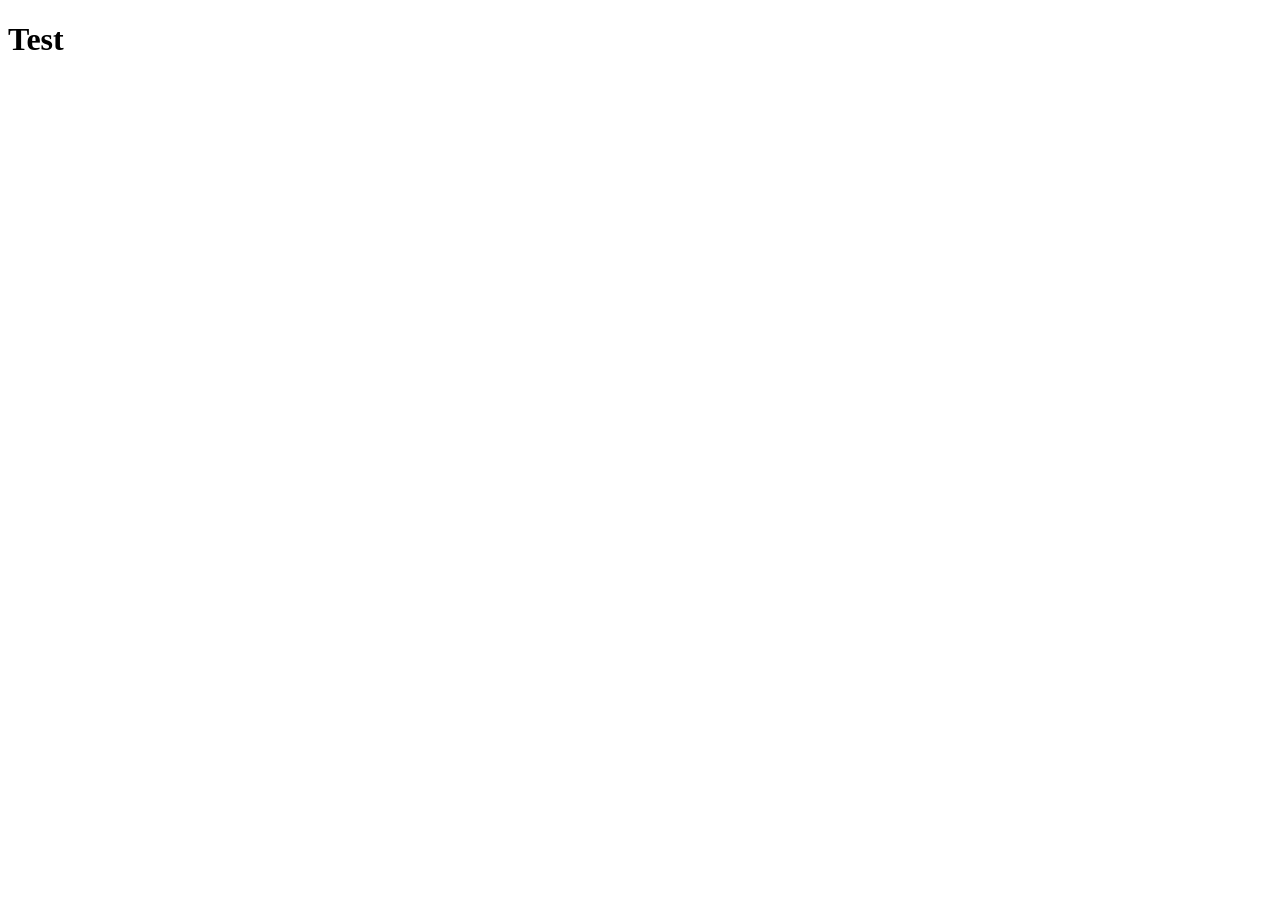
==== index.html @ 9b695eb5 "Update index.html Ny test" ====
<!doctype html>
<html lang="en">
  <head>
    <meta charset="utf-8" />
    <meta name="viewport" content="width=device-width, initial-scale=1" />
    <title>Kasper Lislevand</title>
  </head>
  <body>
    <h1>Test</h1>
  </body>
</html>
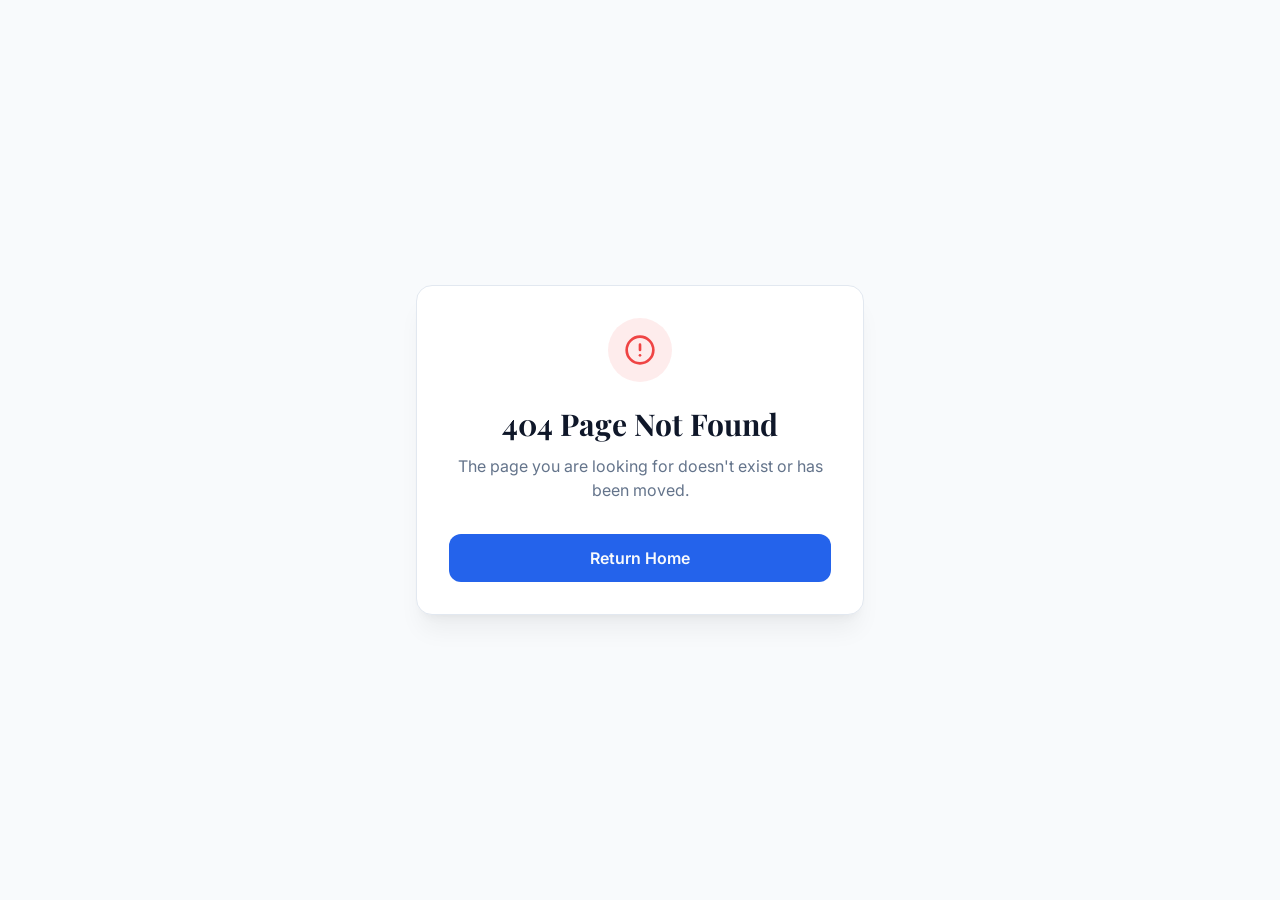
==== commit af89cf8e: "Oppdatert index Oppdatert nettsiden med replit index" ====
--- a/index.html
+++ b/index.html
@@ -1,11 +1,16 @@
-<!doctype html>
+<!DOCTYPE html>
 <html lang="en">
   <head>
-    <meta charset="utf-8" />
-    <meta name="viewport" content="width=device-width, initial-scale=1" />
-    <title>Kasper Lislevand</title>
+    <meta charset="UTF-8" />
+    <meta name="viewport" content="width=device-width, initial-scale=1.0, maximum-scale=1" />
+    <link rel="icon" type="image/png" href="/favicon.png" />
+    <link rel="preconnect" href="https://fonts.googleapis.com">
+    <link rel="preconnect" href="https://fonts.gstatic.com" crossorigin>
+    <link href="https://fonts.googleapis.com/css2?family=Architects+Daughter&family=DM+Sans:ital,opsz,wght@0,9..40,100..1000;1,9..40,100..1000&family=Fira+Code:wght@300..700&family=Geist+Mono:wght@100..900&family=Geist:wght@100..900&family=IBM+Plex+Mono:ital,wght@0,100;0,200;0,300;0,400;0,500;0,600;0,700;1,100;1,200;1,300;1,400;1,500;1,600;1,700&family=IBM+Plex+Sans:ital,wght@0,100..700;1,100..700&family=Inter:ital,opsz,wght@0,14..32,100..900;1,14..32,100..900&family=JetBrains+Mono:ital,wght@0,100..800;1,100..800&family=Libre+Baskerville:ital,wght@0,400;0,700;1,400&family=Lora:ital,wght@0,400..700;1,400..700&family=Merriweather:ital,opsz,wght@0,18..144,300..900;1,18..144,300..900&family=Montserrat:ital,wght@0,100..900;1,100..900&family=Open+Sans:ital,wght@0,300..800;1,300..800&family=Outfit:wght@100..900&family=Oxanium:wght@200..800&family=Playfair+Display:ital,wght@0,400..900;1,400..900&family=Plus+Jakarta+Sans:ital,wght@0,200..800;1,200..800&family=Poppins:ital,wght@0,100;0,200;0,300;0,400;0,500;0,600;0,700;0,800;0,900;1,100;1,200;1,300;1,400;1,500;1,600;1,700;1,800;1,900&family=Roboto+Mono:ital,wght@0,100..700;1,100..700&family=Roboto:ital,wght@0,100..900;1,100..900&family=Source+Code+Pro:ital,wght@0,200..900;1,200..900&family=Source+Serif+4:ital,opsz,wght@0,8..60,200..900;1,8..60,200..900&family=Space+Grotesk:wght@300..700&family=Space+Mono:ital,wght@0,400;0,700;1,400;1,700&display=swap" rel="stylesheet">
+    <script type="module" crossorigin src="/assets/index-RZc3CQBT.js"></script>
+    <link rel="stylesheet" crossorigin href="/assets/index-s7n697NK.css">
   </head>
   <body>
-    <h1>Test</h1>
+    <div id="root"></div>
   </body>
-</html>
+</html>
--- a/assets/index-s7n697NK.css
+++ b/assets/index-s7n697NK.css
@@ -0,0 +1 @@
+@import"https://fonts.googleapis.com/css2?family=Inter:wght@300;400;500;600;700&family=JetBrains+Mono:wght@400;500&family=Playfair+Display:ital,wght@0,400;0,600;0,700;1,400&display=swap";*,:before,:after{--tw-border-spacing-x: 0;--tw-border-spacing-y: 0;--tw-translate-x: 0;--tw-translate-y: 0;--tw-rotate: 0;--tw-skew-x: 0;--tw-skew-y: 0;--tw-scale-x: 1;--tw-scale-y: 1;--tw-pan-x: ;--tw-pan-y: ;--tw-pinch-zoom: ;--tw-scroll-snap-strictness: proximity;--tw-gradient-from-position: ;--tw-gradient-via-position: ;--tw-gradient-to-position: ;--tw-ordinal: ;--tw-slashed-zero: ;--tw-numeric-figure: ;--tw-numeric-spacing: ;--tw-numeric-fraction: ;--tw-ring-inset: ;--tw-ring-offset-width: 0px;--tw-ring-offset-color: #fff;--tw-ring-color: rgb(59 130 246 / .5);--tw-ring-offset-shadow: 0 0 #0000;--tw-ring-shadow: 0 0 #0000;--tw-shadow: 0 0 #0000;--tw-shadow-colored: 0 0 #0000;--tw-blur: ;--tw-brightness: ;--tw-contrast: ;--tw-grayscale: ;--tw-hue-rotate: ;--tw-invert: ;--tw-saturate: ;--tw-sepia: ;--tw-drop-shadow: ;--tw-backdrop-blur: ;--tw-backdrop-brightness: ;--tw-backdrop-contrast: ;--tw-backdrop-grayscale: ;--tw-backdrop-hue-rotate: ;--tw-backdrop-invert: ;--tw-backdrop-opacity: ;--tw-backdrop-saturate: ;--tw-backdrop-sepia: ;--tw-contain-size: ;--tw-contain-layout: ;--tw-contain-paint: ;--tw-contain-style: }::backdrop{--tw-border-spacing-x: 0;--tw-border-spacing-y: 0;--tw-translate-x: 0;--tw-translate-y: 0;--tw-rotate: 0;--tw-skew-x: 0;--tw-skew-y: 0;--tw-scale-x: 1;--tw-scale-y: 1;--tw-pan-x: ;--tw-pan-y: ;--tw-pinch-zoom: ;--tw-scroll-snap-strictness: proximity;--tw-gradient-from-position: ;--tw-gradient-via-position: ;--tw-gradient-to-position: ;--tw-ordinal: ;--tw-slashed-zero: ;--tw-numeric-figure: ;--tw-numeric-spacing: ;--tw-numeric-fraction: ;--tw-ring-inset: ;--tw-ring-offset-width: 0px;--tw-ring-offset-color: #fff;--tw-ring-color: rgb(59 130 246 / .5);--tw-ring-offset-shadow: 0 0 #0000;--tw-ring-shadow: 0 0 #0000;--tw-shadow: 0 0 #0000;--tw-shadow-colored: 0 0 #0000;--tw-blur: ;--tw-brightness: ;--tw-contrast: ;--tw-grayscale: ;--tw-hue-rotate: ;--tw-invert: ;--tw-saturate: ;--tw-sepia: ;--tw-drop-shadow: ;--tw-backdrop-blur: ;--tw-backdrop-brightness: ;--tw-backdrop-contrast: ;--tw-backdrop-grayscale: ;--tw-backdrop-hue-rotate: ;--tw-backdrop-invert: ;--tw-backdrop-opacity: ;--tw-backdrop-saturate: ;--tw-backdrop-sepia: ;--tw-contain-size: ;--tw-contain-layout: ;--tw-contain-paint: ;--tw-contain-style: }*,:before,:after{box-sizing:border-box;border-width:0;border-style:solid;border-color:#e5e7eb}:before,:after{--tw-content: ""}html,:host{line-height:1.5;-webkit-text-size-adjust:100%;-moz-tab-size:4;-o-tab-size:4;tab-size:4;font-family:var(--font-sans);font-feature-settings:normal;font-variation-settings:normal;-webkit-tap-highlight-color:transparent}body{margin:0;line-height:inherit}hr{height:0;color:inherit;border-top-width:1px}abbr:where([title]){-webkit-text-decoration:underline dotted;text-decoration:underline dotted}h1,h2,h3,h4,h5,h6{font-size:inherit;font-weight:inherit}a{color:inherit;text-decoration:inherit}b,strong{font-weight:bolder}code,kbd,samp,pre{font-family:var(--font-mono);font-feature-settings:normal;font-variation-settings:normal;font-size:1em}small{font-size:80%}sub,sup{font-size:75%;line-height:0;position:relative;vertical-align:baseline}sub{bottom:-.25em}sup{top:-.5em}table{text-indent:0;border-color:inherit;border-collapse:collapse}button,input,optgroup,select,textarea{font-family:inherit;font-feature-settings:inherit;font-variation-settings:inherit;font-size:100%;font-weight:inherit;line-height:inherit;letter-spacing:inherit;color:inherit;margin:0;padding:0}button,select{text-transform:none}button,input:where([type=button]),input:where([type=reset]),input:where([type=submit]){-webkit-appearance:button;background-color:transparent;background-image:none}:-moz-focusring{outline:auto}:-moz-ui-invalid{box-shadow:none}progress{vertical-align:baseline}::-webkit-inner-spin-button,::-webkit-outer-spin-button{height:auto}[type=search]{-webkit-appearance:textfield;outline-offset:-2px}::-webkit-search-decoration{-webkit-appearance:none}::-webkit-file-upload-button{-webkit-appearance:button;font:inherit}summary{display:list-item}blockquote,dl,dd,h1,h2,h3,h4,h5,h6,hr,figure,p,pre{margin:0}fieldset{margin:0;padding:0}legend{padding:0}ol,ul,menu{list-style:none;margin:0;padding:0}dialog{padding:0}textarea{resize:vertical}input::-moz-placeholder,textarea::-moz-placeholder{opacity:1;color:#9ca3af}input::placeholder,textarea::placeholder{opacity:1;color:#9ca3af}button,[role=button]{cursor:pointer}:disabled{cursor:default}img,svg,video,canvas,audio,iframe,embed,object{display:block;vertical-align:middle}img,video{max-width:100%;height:auto}[hidden]:where(:not([hidden=until-found])){display:none}body{--tw-bg-opacity: 1;background-color:hsl(var(--background) / var(--tw-bg-opacity, 1));--tw-text-opacity: 1;color:hsl(var(--foreground) / var(--tw-text-opacity, 1));-webkit-font-smoothing:antialiased;-moz-osx-font-smoothing:grayscale}body *::-moz-selection{background-color:hsl(var(--primary) / .2);--tw-text-opacity: 1;color:hsl(var(--primary) / var(--tw-text-opacity, 1))}body *::selection{background-color:hsl(var(--primary) / .2);--tw-text-opacity: 1;color:hsl(var(--primary) / var(--tw-text-opacity, 1))}body::-moz-selection{background-color:hsl(var(--primary) / .2);--tw-text-opacity: 1;color:hsl(var(--primary) / var(--tw-text-opacity, 1))}body::selection{background-color:hsl(var(--primary) / .2);--tw-text-opacity: 1;color:hsl(var(--primary) / var(--tw-text-opacity, 1))}body{font-family:var(--font-sans)}h1,h2,h3,h4,h5,h6{font-family:var(--font-serif)}code,pre{font-family:var(--font-mono)}.container{width:100%}@media(min-width:640px){.container{max-width:640px}}@media(min-width:768px){.container{max-width:768px}}@media(min-width:1024px){.container{max-width:1024px}}@media(min-width:1280px){.container{max-width:1280px}}@media(min-width:1536px){.container{max-width:1536px}}.prose{color:var(--tw-prose-body);max-width:65ch}.prose :where(p):not(:where([class~=not-prose],[class~=not-prose] *)){margin-top:1.25em;margin-bottom:1.25em}.prose :where([class~=lead]):not(:where([class~=not-prose],[class~=not-prose] *)){color:var(--tw-prose-lead);font-size:1.25em;line-height:1.6;margin-top:1.2em;margin-bottom:1.2em}.prose :where(a):not(:where([class~=not-prose],[class~=not-prose] *)){color:var(--tw-prose-links);text-decoration:underline;font-weight:500}.prose :where(strong):not(:where([class~=not-prose],[class~=not-prose] *)){color:var(--tw-prose-bold);font-weight:600}.prose :where(a strong):not(:where([class~=not-prose],[class~=not-prose] *)){color:inherit}.prose :where(blockquote strong):not(:where([class~=not-prose],[class~=not-prose] *)){color:inherit}.prose :where(thead th strong):not(:where([class~=not-prose],[class~=not-prose] *)){color:inherit}.prose :where(ol):not(:where([class~=not-prose],[class~=not-prose] *)){list-style-type:decimal;margin-top:1.25em;margin-bottom:1.25em;padding-inline-start:1.625em}.prose :where(ol[type=A]):not(:where([class~=not-prose],[class~=not-prose] *)){list-style-type:upper-alpha}.prose :where(ol[type=a]):not(:where([class~=not-prose],[class~=not-prose] *)){list-style-type:lower-alpha}.prose :where(ol[type=A s]):not(:where([class~=not-prose],[class~=not-prose] *)){list-style-type:upper-alpha}.prose :where(ol[type=a s]):not(:where([class~=not-prose],[class~=not-prose] *)){list-style-type:lower-alpha}.prose :where(ol[type=I]):not(:where([class~=not-prose],[class~=not-prose] *)){list-style-type:upper-roman}.prose :where(ol[type=i]):not(:where([class~=not-prose],[class~=not-prose] *)){list-style-type:lower-roman}.prose :where(ol[type=I s]):not(:where([class~=not-prose],[class~=not-prose] *)){list-style-type:upper-roman}.prose :where(ol[type=i s]):not(:where([class~=not-prose],[class~=not-prose] *)){list-style-type:lower-roman}.prose :where(ol[type="1"]):not(:where([class~=not-prose],[class~=not-prose] *)){list-style-type:decimal}.prose :where(ul):not(:where([class~=not-prose],[class~=not-prose] *)){list-style-type:disc;margin-top:1.25em;margin-bottom:1.25em;padding-inline-start:1.625em}.prose :where(ol>li):not(:where([class~=not-prose],[class~=not-prose] *))::marker{font-weight:400;color:var(--tw-prose-counters)}.prose :where(ul>li):not(:where([class~=not-prose],[class~=not-prose] *))::marker{color:var(--tw-prose-bullets)}.prose :where(dt):not(:where([class~=not-prose],[class~=not-prose] *)){color:var(--tw-prose-headings);font-weight:600;margin-top:1.25em}.prose :where(hr):not(:where([class~=not-prose],[class~=not-prose] *)){border-color:var(--tw-prose-hr);border-top-width:1px;margin-top:3em;margin-bottom:3em}.prose :where(blockquote):not(:where([class~=not-prose],[class~=not-prose] *)){font-weight:500;font-style:italic;color:var(--tw-prose-quotes);border-inline-start-width:.25rem;border-inline-start-color:var(--tw-prose-quote-borders);quotes:"“""”""‘""’";margin-top:1.6em;margin-bottom:1.6em;padding-inline-start:1em}.prose :where(blockquote p:first-of-type):not(:where([class~=not-prose],[class~=not-prose] *)):before{content:open-quote}.prose :where(blockquote p:last-of-type):not(:where([class~=not-prose],[class~=not-prose] *)):after{content:close-quote}.prose :where(h1):not(:where([class~=not-prose],[class~=not-prose] *)){color:var(--tw-prose-headings);font-weight:800;font-size:2.25em;margin-top:0;margin-bottom:.8888889em;line-height:1.1111111}.prose :where(h1 strong):not(:where([class~=not-prose],[class~=not-prose] *)){font-weight:900;color:inherit}.prose :where(h2):not(:where([class~=not-prose],[class~=not-prose] *)){color:var(--tw-prose-headings);font-weight:700;font-size:1.5em;margin-top:2em;margin-bottom:1em;line-height:1.3333333}.prose :where(h2 strong):not(:where([class~=not-prose],[class~=not-prose] *)){font-weight:800;color:inherit}.prose :where(h3):not(:where([class~=not-prose],[class~=not-prose] *)){color:var(--tw-prose-headings);font-weight:600;font-size:1.25em;margin-top:1.6em;margin-bottom:.6em;line-height:1.6}.prose :where(h3 strong):not(:where([class~=not-prose],[class~=not-prose] *)){font-weight:700;color:inherit}.prose :where(h4):not(:where([class~=not-prose],[class~=not-prose] *)){color:var(--tw-prose-headings);font-weight:600;margin-top:1.5em;margin-bottom:.5em;line-height:1.5}.prose :where(h4 strong):not(:where([class~=not-prose],[class~=not-prose] *)){font-weight:700;color:inherit}.prose :where(img):not(:where([class~=not-prose],[class~=not-prose] *)){margin-top:2em;margin-bottom:2em}.prose :where(picture):not(:where([class~=not-prose],[class~=not-prose] *)){display:block;margin-top:2em;margin-bottom:2em}.prose :where(video):not(:where([class~=not-prose],[class~=not-prose] *)){margin-top:2em;margin-bottom:2em}.prose :where(kbd):not(:where([class~=not-prose],[class~=not-prose] *)){font-weight:500;font-family:inherit;color:var(--tw-prose-kbd);box-shadow:0 0 0 1px var(--tw-prose-kbd-shadows),0 3px 0 var(--tw-prose-kbd-shadows);font-size:.875em;border-radius:.3125rem;padding-top:.1875em;padding-inline-end:.375em;padding-bottom:.1875em;padding-inline-start:.375em}.prose :where(code):not(:where([class~=not-prose],[class~=not-prose] *)){color:var(--tw-prose-code);font-weight:600;font-size:.875em}.prose :where(code):not(:where([class~=not-prose],[class~=not-prose] *)):before{content:"`"}.prose :where(code):not(:where([class~=not-prose],[class~=not-prose] *)):after{content:"`"}.prose :where(a code):not(:where([class~=not-prose],[class~=not-prose] *)){color:inherit}.prose :where(h1 code):not(:where([class~=not-prose],[class~=not-prose] *)){color:inherit}.prose :where(h2 code):not(:where([class~=not-prose],[class~=not-prose] *)){color:inherit;font-size:.875em}.prose :where(h3 code):not(:where([class~=not-prose],[class~=not-prose] *)){color:inherit;font-size:.9em}.prose :where(h4 code):not(:where([class~=not-prose],[class~=not-prose] *)){color:inherit}.prose :where(blockquote code):not(:where([class~=not-prose],[class~=not-prose] *)){color:inherit}.prose :where(thead th code):not(:where([class~=not-prose],[class~=not-prose] *)){color:inherit}.prose :where(pre):not(:where([class~=not-prose],[class~=not-prose] *)){color:var(--tw-prose-pre-code);background-color:var(--tw-prose-pre-bg);overflow-x:auto;font-weight:400;font-size:.875em;line-height:1.7142857;margin-top:1.7142857em;margin-bottom:1.7142857em;border-radius:.375rem;padding-top:.8571429em;padding-inline-end:1.1428571em;padding-bottom:.8571429em;padding-inline-start:1.1428571em}.prose :where(pre code):not(:where([class~=not-prose],[class~=not-prose] *)){background-color:transparent;border-width:0;border-radius:0;padding:0;font-weight:inherit;color:inherit;font-size:inherit;font-family:inherit;line-height:inherit}.prose :where(pre code):not(:where([class~=not-prose],[class~=not-prose] *)):before{content:none}.prose :where(pre code):not(:where([class~=not-prose],[class~=not-prose] *)):after{content:none}.prose :where(table):not(:where([class~=not-prose],[class~=not-prose] *)){width:100%;table-layout:auto;margin-top:2em;margin-bottom:2em;font-size:.875em;line-height:1.7142857}.prose :where(thead):not(:where([class~=not-prose],[class~=not-prose] *)){border-bottom-width:1px;border-bottom-color:var(--tw-prose-th-borders)}.prose :where(thead th):not(:where([class~=not-prose],[class~=not-prose] *)){color:var(--tw-prose-headings);font-weight:600;vertical-align:bottom;padding-inline-end:.5714286em;padding-bottom:.5714286em;padding-inline-start:.5714286em}.prose :where(tbody tr):not(:where([class~=not-prose],[class~=not-prose] *)){border-bottom-width:1px;border-bottom-color:var(--tw-prose-td-borders)}.prose :where(tbody tr:last-child):not(:where([class~=not-prose],[class~=not-prose] *)){border-bottom-width:0}.prose :where(tbody td):not(:where([class~=not-prose],[class~=not-prose] *)){vertical-align:baseline}.prose :where(tfoot):not(:where([class~=not-prose],[class~=not-prose] *)){border-top-width:1px;border-top-color:var(--tw-prose-th-borders)}.prose :where(tfoot td):not(:where([class~=not-prose],[class~=not-prose] *)){vertical-align:top}.prose :where(th,td):not(:where([class~=not-prose],[class~=not-prose] *)){text-align:start}.prose :where(figure>*):not(:where([class~=not-prose],[class~=not-prose] *)){margin-top:0;margin-bottom:0}.prose :where(figcaption):not(:where([class~=not-prose],[class~=not-prose] *)){color:var(--tw-prose-captions);font-size:.875em;line-height:1.4285714;margin-top:.8571429em}.prose{--tw-prose-body: #374151;--tw-prose-headings: #111827;--tw-prose-lead: #4b5563;--tw-prose-links: #111827;--tw-prose-bold: #111827;--tw-prose-counters: #6b7280;--tw-prose-bullets: #d1d5db;--tw-prose-hr: #e5e7eb;--tw-prose-quotes: #111827;--tw-prose-quote-borders: #e5e7eb;--tw-prose-captions: #6b7280;--tw-prose-kbd: #111827;--tw-prose-kbd-shadows: rgb(17 24 39 / 10%);--tw-prose-code: #111827;--tw-prose-pre-code: #e5e7eb;--tw-prose-pre-bg: #1f2937;--tw-prose-th-borders: #d1d5db;--tw-prose-td-borders: #e5e7eb;--tw-prose-invert-body: #d1d5db;--tw-prose-invert-headings: #fff;--tw-prose-invert-lead: #9ca3af;--tw-prose-invert-links: #fff;--tw-prose-invert-bold: #fff;--tw-prose-invert-counters: #9ca3af;--tw-prose-invert-bullets: #4b5563;--tw-prose-invert-hr: #374151;--tw-prose-invert-quotes: #f3f4f6;--tw-prose-invert-quote-borders: #374151;--tw-prose-invert-captions: #9ca3af;--tw-prose-invert-kbd: #fff;--tw-prose-invert-kbd-shadows: rgb(255 255 255 / 10%);--tw-prose-invert-code: #fff;--tw-prose-invert-pre-code: #d1d5db;--tw-prose-invert-pre-bg: rgb(0 0 0 / 50%);--tw-prose-invert-th-borders: #4b5563;--tw-prose-invert-td-borders: #374151;font-size:1rem;line-height:1.75}.prose :where(picture>img):not(:where([class~=not-prose],[class~=not-prose] *)){margin-top:0;margin-bottom:0}.prose :where(li):not(:where([class~=not-prose],[class~=not-prose] *)){margin-top:.5em;margin-bottom:.5em}.prose :where(ol>li):not(:where([class~=not-prose],[class~=not-prose] *)){padding-inline-start:.375em}.prose :where(ul>li):not(:where([class~=not-prose],[class~=not-prose] *)){padding-inline-start:.375em}.prose :where(.prose>ul>li p):not(:where([class~=not-prose],[class~=not-prose] *)){margin-top:.75em;margin-bottom:.75em}.prose :where(.prose>ul>li>p:first-child):not(:where([class~=not-prose],[class~=not-prose] *)){margin-top:1.25em}.prose :where(.prose>ul>li>p:last-child):not(:where([class~=not-prose],[class~=not-prose] *)){margin-bottom:1.25em}.prose :where(.prose>ol>li>p:first-child):not(:where([class~=not-prose],[class~=not-prose] *)){margin-top:1.25em}.prose :where(.prose>ol>li>p:last-child):not(:where([class~=not-prose],[class~=not-prose] *)){margin-bottom:1.25em}.prose :where(ul ul,ul ol,ol ul,ol ol):not(:where([class~=not-prose],[class~=not-prose] *)){margin-top:.75em;margin-bottom:.75em}.prose :where(dl):not(:where([class~=not-prose],[class~=not-prose] *)){margin-top:1.25em;margin-bottom:1.25em}.prose :where(dd):not(:where([class~=not-prose],[class~=not-prose] *)){margin-top:.5em;padding-inline-start:1.625em}.prose :where(hr+*):not(:where([class~=not-prose],[class~=not-prose] *)){margin-top:0}.prose :where(h2+*):not(:where([class~=not-prose],[class~=not-prose] *)){margin-top:0}.prose :where(h3+*):not(:where([class~=not-prose],[class~=not-prose] *)){margin-top:0}.prose :where(h4+*):not(:where([class~=not-prose],[class~=not-prose] *)){margin-top:0}.prose :where(thead th:first-child):not(:where([class~=not-prose],[class~=not-prose] *)){padding-inline-start:0}.prose :where(thead th:last-child):not(:where([class~=not-prose],[class~=not-prose] *)){padding-inline-end:0}.prose :where(tbody td,tfoot td):not(:where([class~=not-prose],[class~=not-prose] *)){padding-top:.5714286em;padding-inline-end:.5714286em;padding-bottom:.5714286em;padding-inline-start:.5714286em}.prose :where(tbody td:first-child,tfoot td:first-child):not(:where([class~=not-prose],[class~=not-prose] *)){padding-inline-start:0}.prose :where(tbody td:last-child,tfoot td:last-child):not(:where([class~=not-prose],[class~=not-prose] *)){padding-inline-end:0}.prose :where(figure):not(:where([class~=not-prose],[class~=not-prose] *)){margin-top:2em;margin-bottom:2em}.prose :where(.prose>:first-child):not(:where([class~=not-prose],[class~=not-prose] *)){margin-top:0}.prose :where(.prose>:last-child):not(:where([class~=not-prose],[class~=not-prose] *)){margin-bottom:0}.prose-lg{font-size:1.125rem;line-height:1.7777778}.prose-lg :where(p):not(:where([class~=not-prose],[class~=not-prose] *)){margin-top:1.3333333em;margin-bottom:1.3333333em}.prose-lg :where([class~=lead]):not(:where([class~=not-prose],[class~=not-prose] *)){font-size:1.2222222em;line-height:1.4545455;margin-top:1.0909091em;margin-bottom:1.0909091em}.prose-lg :where(blockquote):not(:where([class~=not-prose],[class~=not-prose] *)){margin-top:1.6666667em;margin-bottom:1.6666667em;padding-inline-start:1em}.prose-lg :where(h1):not(:where([class~=not-prose],[class~=not-prose] *)){font-size:2.6666667em;margin-top:0;margin-bottom:.8333333em;line-height:1}.prose-lg :where(h2):not(:where([class~=not-prose],[class~=not-prose] *)){font-size:1.6666667em;margin-top:1.8666667em;margin-bottom:1.0666667em;line-height:1.3333333}.prose-lg :where(h3):not(:where([class~=not-prose],[class~=not-prose] *)){font-size:1.3333333em;margin-top:1.6666667em;margin-bottom:.6666667em;line-height:1.5}.prose-lg :where(h4):not(:where([class~=not-prose],[class~=not-prose] *)){margin-top:1.7777778em;margin-bottom:.4444444em;line-height:1.5555556}.prose-lg :where(img):not(:where([class~=not-prose],[class~=not-prose] *)){margin-top:1.7777778em;margin-bottom:1.7777778em}.prose-lg :where(picture):not(:where([class~=not-prose],[class~=not-prose] *)){margin-top:1.7777778em;margin-bottom:1.7777778em}.prose-lg :where(picture>img):not(:where([class~=not-prose],[class~=not-prose] *)){margin-top:0;margin-bottom:0}.prose-lg :where(video):not(:where([class~=not-prose],[class~=not-prose] *)){margin-top:1.7777778em;margin-bottom:1.7777778em}.prose-lg :where(kbd):not(:where([class~=not-prose],[class~=not-prose] *)){font-size:.8888889em;border-radius:.3125rem;padding-top:.2222222em;padding-inline-end:.4444444em;padding-bottom:.2222222em;padding-inline-start:.4444444em}.prose-lg :where(code):not(:where([class~=not-prose],[class~=not-prose] *)){font-size:.8888889em}.prose-lg :where(h2 code):not(:where([class~=not-prose],[class~=not-prose] *)){font-size:.8666667em}.prose-lg :where(h3 code):not(:where([class~=not-prose],[class~=not-prose] *)){font-size:.875em}.prose-lg :where(pre):not(:where([class~=not-prose],[class~=not-prose] *)){font-size:.8888889em;line-height:1.75;margin-top:2em;margin-bottom:2em;border-radius:.375rem;padding-top:1em;padding-inline-end:1.5em;padding-bottom:1em;padding-inline-start:1.5em}.prose-lg :where(ol):not(:where([class~=not-prose],[class~=not-prose] *)){margin-top:1.3333333em;margin-bottom:1.3333333em;padding-inline-start:1.5555556em}.prose-lg :where(ul):not(:where([class~=not-prose],[class~=not-prose] *)){margin-top:1.3333333em;margin-bottom:1.3333333em;padding-inline-start:1.5555556em}.prose-lg :where(li):not(:where([class~=not-prose],[class~=not-prose] *)){margin-top:.6666667em;margin-bottom:.6666667em}.prose-lg :where(ol>li):not(:where([class~=not-prose],[class~=not-prose] *)){padding-inline-start:.4444444em}.prose-lg :where(ul>li):not(:where([class~=not-prose],[class~=not-prose] *)){padding-inline-start:.4444444em}.prose-lg :where(.prose-lg>ul>li p):not(:where([class~=not-prose],[class~=not-prose] *)){margin-top:.8888889em;margin-bottom:.8888889em}.prose-lg :where(.prose-lg>ul>li>p:first-child):not(:where([class~=not-prose],[class~=not-prose] *)){margin-top:1.3333333em}.prose-lg :where(.prose-lg>ul>li>p:last-child):not(:where([class~=not-prose],[class~=not-prose] *)){margin-bottom:1.3333333em}.prose-lg :where(.prose-lg>ol>li>p:first-child):not(:where([class~=not-prose],[class~=not-prose] *)){margin-top:1.3333333em}.prose-lg :where(.prose-lg>ol>li>p:last-child):not(:where([class~=not-prose],[class~=not-prose] *)){margin-bottom:1.3333333em}.prose-lg :where(ul ul,ul ol,ol ul,ol ol):not(:where([class~=not-prose],[class~=not-prose] *)){margin-top:.8888889em;margin-bottom:.8888889em}.prose-lg :where(dl):not(:where([class~=not-prose],[class~=not-prose] *)){margin-top:1.3333333em;margin-bottom:1.3333333em}.prose-lg :where(dt):not(:where([class~=not-prose],[class~=not-prose] *)){margin-top:1.3333333em}.prose-lg :where(dd):not(:where([class~=not-prose],[class~=not-prose] *)){margin-top:.6666667em;padding-inline-start:1.5555556em}.prose-lg :where(hr):not(:where([class~=not-prose],[class~=not-prose] *)){margin-top:3.1111111em;margin-bottom:3.1111111em}.prose-lg :where(hr+*):not(:where([class~=not-prose],[class~=not-prose] *)){margin-top:0}.prose-lg :where(h2+*):not(:where([class~=not-prose],[class~=not-prose] *)){margin-top:0}.prose-lg :where(h3+*):not(:where([class~=not-prose],[class~=not-prose] *)){margin-top:0}.prose-lg :where(h4+*):not(:where([class~=not-prose],[class~=not-prose] *)){margin-top:0}.prose-lg :where(table):not(:where([class~=not-prose],[class~=not-prose] *)){font-size:.8888889em;line-height:1.5}.prose-lg :where(thead th):not(:where([class~=not-prose],[class~=not-prose] *)){padding-inline-end:.75em;padding-bottom:.75em;padding-inline-start:.75em}.prose-lg :where(thead th:first-child):not(:where([class~=not-prose],[class~=not-prose] *)){padding-inline-start:0}.prose-lg :where(thead th:last-child):not(:where([class~=not-prose],[class~=not-prose] *)){padding-inline-end:0}.prose-lg :where(tbody td,tfoot td):not(:where([class~=not-prose],[class~=not-prose] *)){padding-top:.75em;padding-inline-end:.75em;padding-bottom:.75em;padding-inline-start:.75em}.prose-lg :where(tbody td:first-child,tfoot td:first-child):not(:where([class~=not-prose],[class~=not-prose] *)){padding-inline-start:0}.prose-lg :where(tbody td:last-child,tfoot td:last-child):not(:where([class~=not-prose],[class~=not-prose] *)){padding-inline-end:0}.prose-lg :where(figure):not(:where([class~=not-prose],[class~=not-prose] *)){margin-top:1.7777778em;margin-bottom:1.7777778em}.prose-lg :where(figure>*):not(:where([class~=not-prose],[class~=not-prose] *)){margin-top:0;margin-bottom:0}.prose-lg :where(figcaption):not(:where([class~=not-prose],[class~=not-prose] *)){font-size:.8888889em;line-height:1.5;margin-top:1em}.prose-lg :where(.prose-lg>:first-child):not(:where([class~=not-prose],[class~=not-prose] *)){margin-top:0}.prose-lg :where(.prose-lg>:last-child):not(:where([class~=not-prose],[class~=not-prose] *)){margin-bottom:0}.sr-only{position:absolute;width:1px;height:1px;padding:0;margin:-1px;overflow:hidden;clip:rect(0,0,0,0);white-space:nowrap;border-width:0}.pointer-events-none{pointer-events:none}.pointer-events-auto{pointer-events:auto}.visible{visibility:visible}.invisible{visibility:hidden}.fixed{position:fixed}.absolute{position:absolute}.relative{position:relative}.sticky{position:sticky}.inset-0{inset:0}.inset-x-0{left:0;right:0}.inset-y-0{top:0;bottom:0}.-bottom-12{bottom:-3rem}.-left-12{left:-3rem}.-right-12{right:-3rem}.-top-12{top:-3rem}.bottom-0{bottom:0}.left-0{left:0}.left-1{left:.25rem}.left-1\/2{left:50%}.left-2{left:.5rem}.left-\[50\%\]{left:50%}.right-0{right:0}.right-1{right:.25rem}.right-2{right:.5rem}.right-3{right:.75rem}.right-4{right:1rem}.top-0{top:0}.top-1\.5{top:.375rem}.top-1\/2{top:50%}.top-2{top:.5rem}.top-3\.5{top:.875rem}.top-4{top:1rem}.top-\[1px\]{top:1px}.top-\[50\%\]{top:50%}.top-\[60\%\]{top:60%}.top-full{top:100%}.z-10{z-index:10}.z-20{z-index:20}.z-50{z-index:50}.z-\[100\]{z-index:100}.z-\[1\]{z-index:1}.-mx-1{margin-left:-.25rem;margin-right:-.25rem}.mx-2{margin-left:.5rem;margin-right:.5rem}.mx-3\.5{margin-left:.875rem;margin-right:.875rem}.mx-4{margin-left:1rem;margin-right:1rem}.mx-auto{margin-left:auto;margin-right:auto}.my-0\.5{margin-top:.125rem;margin-bottom:.125rem}.my-1{margin-top:.25rem;margin-bottom:.25rem}.-ml-4{margin-left:-1rem}.-mt-4{margin-top:-1rem}.mb-1{margin-bottom:.25rem}.mb-12{margin-bottom:3rem}.mb-24{margin-bottom:6rem}.mb-3{margin-bottom:.75rem}.mb-4{margin-bottom:1rem}.mb-6{margin-bottom:1.5rem}.mb-8{margin-bottom:2rem}.ml-1{margin-left:.25rem}.ml-8{margin-left:2rem}.ml-auto{margin-left:auto}.mr-1{margin-right:.25rem}.mr-2{margin-right:.5rem}.mt-1\.5{margin-top:.375rem}.mt-16{margin-top:4rem}.mt-2{margin-top:.5rem}.mt-24{margin-top:6rem}.mt-4{margin-top:1rem}.mt-8{margin-top:2rem}.mt-auto{margin-top:auto}.line-clamp-3{overflow:hidden;display:-webkit-box;-webkit-box-orient:vertical;-webkit-line-clamp:3}.block{display:block}.flex{display:flex}.inline-flex{display:inline-flex}.table{display:table}.grid{display:grid}.hidden{display:none}.aspect-square{aspect-ratio:1 / 1}.aspect-video{aspect-ratio:16 / 9}.size-4{width:1rem;height:1rem}.h-1\.5{height:.375rem}.h-10{height:2.5rem}.h-11{height:2.75rem}.h-12{height:3rem}.h-16{height:4rem}.h-2{height:.5rem}.h-2\.5{height:.625rem}.h-3{height:.75rem}.h-3\.5{height:.875rem}.h-4{height:1rem}.h-5{height:1.25rem}.h-6{height:1.5rem}.h-64{height:16rem}.h-7{height:1.75rem}.h-8{height:2rem}.h-9{height:2.25rem}.h-96{height:24rem}.h-\[1px\]{height:1px}.h-\[var\(--radix-navigation-menu-viewport-height\)\]{height:var(--radix-navigation-menu-viewport-height)}.h-\[var\(--radix-select-trigger-height\)\]{height:var(--radix-select-trigger-height)}.h-auto{height:auto}.h-full{height:100%}.h-px{height:1px}.h-svh{height:100svh}.max-h-\[--radix-context-menu-content-available-height\]{max-height:var(--radix-context-menu-content-available-height)}.max-h-\[--radix-select-content-available-height\]{max-height:var(--radix-select-content-available-height)}.max-h-\[300px\]{max-height:300px}.max-h-\[var\(--radix-dropdown-menu-content-available-height\)\]{max-height:var(--radix-dropdown-menu-content-available-height)}.max-h-screen{max-height:100vh}.min-h-0{min-height:0px}.min-h-10{min-height:2.5rem}.min-h-8{min-height:2rem}.min-h-9{min-height:2.25rem}.min-h-\[50vh\]{min-height:50vh}.min-h-\[80px\]{min-height:80px}.min-h-screen{min-height:100vh}.min-h-svh{min-height:100svh}.w-0{width:0px}.w-1{width:.25rem}.w-10{width:2.5rem}.w-11{width:2.75rem}.w-16{width:4rem}.w-2{width:.5rem}.w-2\.5{width:.625rem}.w-24{width:6rem}.w-3{width:.75rem}.w-3\.5{width:.875rem}.w-3\/4{width:75%}.w-4{width:1rem}.w-5{width:1.25rem}.w-5\/6{width:83.333333%}.w-64{width:16rem}.w-7{width:1.75rem}.w-72{width:18rem}.w-8{width:2rem}.w-9{width:2.25rem}.w-\[100px\]{width:100px}.w-\[1px\]{width:1px}.w-\[var\(--sidebar-width\)\]{width:var(--sidebar-width)}.w-auto{width:auto}.w-full{width:100%}.w-max{width:-moz-max-content;width:max-content}.w-px{width:1px}.min-w-0{min-width:0px}.min-w-10{min-width:2.5rem}.min-w-11{min-width:2.75rem}.min-w-5{min-width:1.25rem}.min-w-9{min-width:2.25rem}.min-w-\[12rem\]{min-width:12rem}.min-w-\[8rem\]{min-width:8rem}.min-w-\[var\(--radix-select-trigger-width\)\]{min-width:var(--radix-select-trigger-width)}.max-w-2xl{max-width:42rem}.max-w-3xl{max-width:48rem}.max-w-4xl{max-width:56rem}.max-w-7xl{max-width:80rem}.max-w-\[var\(--skeleton-width\)\]{max-width:var(--skeleton-width)}.max-w-lg{max-width:32rem}.max-w-max{max-width:-moz-max-content;max-width:max-content}.max-w-md{max-width:28rem}.max-w-none{max-width:none}.flex-1{flex:1 1 0%}.shrink-0{flex-shrink:0}.flex-grow,.grow{flex-grow:1}.grow-0{flex-grow:0}.basis-full{flex-basis:100%}.caption-bottom{caption-side:bottom}.border-collapse{border-collapse:collapse}.origin-\[--radix-context-menu-content-transform-origin\]{transform-origin:var(--radix-context-menu-content-transform-origin)}.origin-\[--radix-dropdown-menu-content-transform-origin\]{transform-origin:var(--radix-dropdown-menu-content-transform-origin)}.origin-\[--radix-hover-card-content-transform-origin\]{transform-origin:var(--radix-hover-card-content-transform-origin)}.origin-\[--radix-menubar-content-transform-origin\]{transform-origin:var(--radix-menubar-content-transform-origin)}.origin-\[--radix-popover-content-transform-origin\]{transform-origin:var(--radix-popover-content-transform-origin)}.origin-\[--radix-select-content-transform-origin\]{transform-origin:var(--radix-select-content-transform-origin)}.origin-\[--radix-tooltip-content-transform-origin\]{transform-origin:var(--radix-tooltip-content-transform-origin)}.-translate-x-1\/2{--tw-translate-x: -50%;transform:translate(var(--tw-translate-x),var(--tw-translate-y)) rotate(var(--tw-rotate)) skew(var(--tw-skew-x)) skewY(var(--tw-skew-y)) scaleX(var(--tw-scale-x)) scaleY(var(--tw-scale-y))}.-translate-x-px{--tw-translate-x: -1px;transform:translate(var(--tw-translate-x),var(--tw-translate-y)) rotate(var(--tw-rotate)) skew(var(--tw-skew-x)) skewY(var(--tw-skew-y)) scaleX(var(--tw-scale-x)) scaleY(var(--tw-scale-y))}.-translate-y-1\/2{--tw-translate-y: -50%;transform:translate(var(--tw-translate-x),var(--tw-translate-y)) rotate(var(--tw-rotate)) skew(var(--tw-skew-x)) skewY(var(--tw-skew-y)) scaleX(var(--tw-scale-x)) scaleY(var(--tw-scale-y))}.translate-x-\[-50\%\]{--tw-translate-x: -50%;transform:translate(var(--tw-translate-x),var(--tw-translate-y)) rotate(var(--tw-rotate)) skew(var(--tw-skew-x)) skewY(var(--tw-skew-y)) scaleX(var(--tw-scale-x)) scaleY(var(--tw-scale-y))}.translate-x-px{--tw-translate-x: 1px;transform:translate(var(--tw-translate-x),var(--tw-translate-y)) rotate(var(--tw-rotate)) skew(var(--tw-skew-x)) skewY(var(--tw-skew-y)) scaleX(var(--tw-scale-x)) scaleY(var(--tw-scale-y))}.translate-y-\[-50\%\]{--tw-translate-y: -50%;transform:translate(var(--tw-translate-x),var(--tw-translate-y)) rotate(var(--tw-rotate)) skew(var(--tw-skew-x)) skewY(var(--tw-skew-y)) scaleX(var(--tw-scale-x)) scaleY(var(--tw-scale-y))}.rotate-45{--tw-rotate: 45deg;transform:translate(var(--tw-translate-x),var(--tw-translate-y)) rotate(var(--tw-rotate)) skew(var(--tw-skew-x)) skewY(var(--tw-skew-y)) scaleX(var(--tw-scale-x)) scaleY(var(--tw-scale-y))}.rotate-90{--tw-rotate: 90deg;transform:translate(var(--tw-translate-x),var(--tw-translate-y)) rotate(var(--tw-rotate)) skew(var(--tw-skew-x)) skewY(var(--tw-skew-y)) scaleX(var(--tw-scale-x)) scaleY(var(--tw-scale-y))}.transform{transform:translate(var(--tw-translate-x),var(--tw-translate-y)) rotate(var(--tw-rotate)) skew(var(--tw-skew-x)) skewY(var(--tw-skew-y)) scaleX(var(--tw-scale-x)) scaleY(var(--tw-scale-y))}@keyframes pulse{50%{opacity:.5}}.animate-pulse{animation:pulse 2s cubic-bezier(.4,0,.6,1) infinite}.cursor-default{cursor:default}.cursor-pointer{cursor:pointer}.touch-none{touch-action:none}.select-none{-webkit-user-select:none;-moz-user-select:none;user-select:none}.list-none{list-style-type:none}.grid-cols-1{grid-template-columns:repeat(1,minmax(0,1fr))}.flex-row{flex-direction:row}.flex-col{flex-direction:column}.flex-col-reverse{flex-direction:column-reverse}.flex-wrap{flex-wrap:wrap}.items-start{align-items:flex-start}.items-end{align-items:flex-end}.items-center{align-items:center}.items-stretch{align-items:stretch}.justify-center{justify-content:center}.justify-between{justify-content:space-between}.gap-1{gap:.25rem}.gap-1\.5{gap:.375rem}.gap-2{gap:.5rem}.gap-3{gap:.75rem}.gap-4{gap:1rem}.gap-6{gap:1.5rem}.gap-8{gap:2rem}.space-x-1>:not([hidden])~:not([hidden]){--tw-space-x-reverse: 0;margin-right:calc(.25rem * var(--tw-space-x-reverse));margin-left:calc(.25rem * calc(1 - var(--tw-space-x-reverse)))}.space-x-4>:not([hidden])~:not([hidden]){--tw-space-x-reverse: 0;margin-right:calc(1rem * var(--tw-space-x-reverse));margin-left:calc(1rem * calc(1 - var(--tw-space-x-reverse)))}.space-y-1>:not([hidden])~:not([hidden]){--tw-space-y-reverse: 0;margin-top:calc(.25rem * calc(1 - var(--tw-space-y-reverse)));margin-bottom:calc(.25rem * var(--tw-space-y-reverse))}.space-y-1\.5>:not([hidden])~:not([hidden]){--tw-space-y-reverse: 0;margin-top:calc(.375rem * calc(1 - var(--tw-space-y-reverse)));margin-bottom:calc(.375rem * var(--tw-space-y-reverse))}.space-y-2>:not([hidden])~:not([hidden]){--tw-space-y-reverse: 0;margin-top:calc(.5rem * calc(1 - var(--tw-space-y-reverse)));margin-bottom:calc(.5rem * var(--tw-space-y-reverse))}.space-y-4>:not([hidden])~:not([hidden]){--tw-space-y-reverse: 0;margin-top:calc(1rem * calc(1 - var(--tw-space-y-reverse)));margin-bottom:calc(1rem * var(--tw-space-y-reverse))}.overflow-auto{overflow:auto}.overflow-hidden{overflow:hidden}.overflow-y-auto{overflow-y:auto}.overflow-x-hidden{overflow-x:hidden}.whitespace-nowrap{white-space:nowrap}.break-words{overflow-wrap:break-word}.rounded-2xl{border-radius:1rem}.rounded-\[2px\]{border-radius:2px}.rounded-\[inherit\]{border-radius:inherit}.rounded-full{border-radius:9999px}.rounded-lg{border-radius:.5625rem}.rounded-md{border-radius:.375rem}.rounded-sm{border-radius:.1875rem}.rounded-xl{border-radius:.75rem}.rounded-t-\[10px\]{border-top-left-radius:10px;border-top-right-radius:10px}.rounded-tl-sm{border-top-left-radius:.1875rem}.border{border-width:1px}.border-0{border-width:0px}.border-2{border-width:2px}.border-\[1\.5px\]{border-width:1.5px}.border-y{border-top-width:1px;border-bottom-width:1px}.border-b{border-bottom-width:1px}.border-l{border-left-width:1px}.border-r{border-right-width:1px}.border-t{border-top-width:1px}.border-dashed{border-style:dashed}.border-\[--color-border\]{border-color:var(--color-border)}.border-border{--tw-border-opacity: 1;border-color:hsl(var(--border) / var(--tw-border-opacity, 1))}.border-border\/40{border-color:hsl(var(--border) / .4)}.border-border\/50{border-color:hsl(var(--border) / .5)}.border-card-border{--tw-border-opacity: 1;border-color:hsl(var(--card-border) / var(--tw-border-opacity, 1))}.border-destructive{--tw-border-opacity: 1;border-color:hsl(var(--destructive) / var(--tw-border-opacity, 1))}.border-destructive-border{border-color:var(--destructive-border)}.border-destructive\/20{border-color:hsl(var(--destructive) / .2)}.border-destructive\/50{border-color:hsl(var(--destructive) / .5)}.border-input{--tw-border-opacity: 1;border-color:hsl(var(--input) / var(--tw-border-opacity, 1))}.border-primary{--tw-border-opacity: 1;border-color:hsl(var(--primary) / var(--tw-border-opacity, 1))}.border-primary-border{border-color:var(--primary-border)}.border-secondary-border{border-color:var(--secondary-border)}.border-sidebar-border{--tw-border-opacity: 1;border-color:hsl(var(--sidebar-border) / var(--tw-border-opacity, 1))}.border-transparent{border-color:transparent}.border-l-transparent{border-left-color:transparent}.border-t-transparent{border-top-color:transparent}.bg-\[--color-bg\]{background-color:var(--color-bg)}.bg-accent{--tw-bg-opacity: 1;background-color:hsl(var(--accent) / var(--tw-bg-opacity, 1))}.bg-background{--tw-bg-opacity: 1;background-color:hsl(var(--background) / var(--tw-bg-opacity, 1))}.bg-background\/80{background-color:hsl(var(--background) / .8)}.bg-black\/80{background-color:#000c}.bg-blue-100{--tw-bg-opacity: 1;background-color:rgb(219 234 254 / var(--tw-bg-opacity, 1))}.bg-border{--tw-bg-opacity: 1;background-color:hsl(var(--border) / var(--tw-bg-opacity, 1))}.bg-card{--tw-bg-opacity: 1;background-color:hsl(var(--card) / var(--tw-bg-opacity, 1))}.bg-destructive{--tw-bg-opacity: 1;background-color:hsl(var(--destructive) / var(--tw-bg-opacity, 1))}.bg-destructive\/10{background-color:hsl(var(--destructive) / .1)}.bg-destructive\/5{background-color:hsl(var(--destructive) / .05)}.bg-emerald-100{--tw-bg-opacity: 1;background-color:rgb(209 250 229 / var(--tw-bg-opacity, 1))}.bg-foreground{--tw-bg-opacity: 1;background-color:hsl(var(--foreground) / var(--tw-bg-opacity, 1))}.bg-muted{--tw-bg-opacity: 1;background-color:hsl(var(--muted) / var(--tw-bg-opacity, 1))}.bg-muted\/20{background-color:hsl(var(--muted) / .2)}.bg-muted\/30{background-color:hsl(var(--muted) / .3)}.bg-muted\/50{background-color:hsl(var(--muted) / .5)}.bg-popover{--tw-bg-opacity: 1;background-color:hsl(var(--popover) / var(--tw-bg-opacity, 1))}.bg-primary{--tw-bg-opacity: 1;background-color:hsl(var(--primary) / var(--tw-bg-opacity, 1))}.bg-primary\/10{background-color:hsl(var(--primary) / .1)}.bg-purple-100{--tw-bg-opacity: 1;background-color:rgb(243 232 255 / var(--tw-bg-opacity, 1))}.bg-secondary{--tw-bg-opacity: 1;background-color:hsl(var(--secondary) / var(--tw-bg-opacity, 1))}.bg-secondary\/50{background-color:hsl(var(--secondary) / .5)}.bg-sidebar{--tw-bg-opacity: 1;background-color:hsl(var(--sidebar) / var(--tw-bg-opacity, 1))}.bg-sidebar-border{--tw-bg-opacity: 1;background-color:hsl(var(--sidebar-border) / var(--tw-bg-opacity, 1))}.bg-transparent{background-color:transparent}.bg-gradient-to-r{background-image:linear-gradient(to right,var(--tw-gradient-stops))}.from-primary{--tw-gradient-from: hsl(var(--primary) / 1) var(--tw-gradient-from-position);--tw-gradient-to: hsl(var(--primary) / 0) var(--tw-gradient-to-position);--tw-gradient-stops: var(--tw-gradient-from), var(--tw-gradient-to)}.to-blue-400{--tw-gradient-to: #60a5fa var(--tw-gradient-to-position)}.bg-clip-text{-webkit-background-clip:text;background-clip:text}.fill-current{fill:currentColor}.p-0{padding:0}.p-1{padding:.25rem}.p-12{padding:3rem}.p-2{padding:.5rem}.p-3{padding:.75rem}.p-4{padding:1rem}.p-6{padding:1.5rem}.p-8{padding:2rem}.p-\[1px\]{padding:1px}.px-1{padding-left:.25rem;padding-right:.25rem}.px-2{padding-left:.5rem;padding-right:.5rem}.px-2\.5{padding-left:.625rem;padding-right:.625rem}.px-3{padding-left:.75rem;padding-right:.75rem}.px-4{padding-left:1rem;padding-right:1rem}.px-5{padding-left:1.25rem;padding-right:1.25rem}.px-6{padding-left:1.5rem;padding-right:1.5rem}.px-8{padding-left:2rem;padding-right:2rem}.py-0\.5{padding-top:.125rem;padding-bottom:.125rem}.py-1{padding-top:.25rem;padding-bottom:.25rem}.py-1\.5{padding-top:.375rem;padding-bottom:.375rem}.py-12{padding-top:3rem;padding-bottom:3rem}.py-2{padding-top:.5rem;padding-bottom:.5rem}.py-24{padding-top:6rem;padding-bottom:6rem}.py-3{padding-top:.75rem;padding-bottom:.75rem}.py-4{padding-top:1rem;padding-bottom:1rem}.py-6{padding-top:1.5rem;padding-bottom:1.5rem}.pb-3{padding-bottom:.75rem}.pb-4{padding-bottom:1rem}.pl-2\.5{padding-left:.625rem}.pl-4{padding-left:1rem}.pl-8{padding-left:2rem}.pr-2{padding-right:.5rem}.pr-2\.5{padding-right:.625rem}.pr-8{padding-right:2rem}.pt-0{padding-top:0}.pt-1{padding-top:.25rem}.pt-3{padding-top:.75rem}.pt-4{padding-top:1rem}.pt-8{padding-top:2rem}.text-left{text-align:left}.text-center{text-align:center}.align-middle{vertical-align:middle}.font-mono{font-family:var(--font-mono)}.font-sans{font-family:var(--font-sans)}.font-serif{font-family:var(--font-serif)}.text-2xl{font-size:1.5rem;line-height:2rem}.text-3xl{font-size:1.875rem;line-height:2.25rem}.text-4xl{font-size:2.25rem;line-height:2.5rem}.text-5xl{font-size:3rem;line-height:1}.text-\[0\.8rem\]{font-size:.8rem}.text-base{font-size:1rem;line-height:1.5rem}.text-lg{font-size:1.125rem;line-height:1.75rem}.text-sm{font-size:.875rem;line-height:1.25rem}.text-xl{font-size:1.25rem;line-height:1.75rem}.text-xs{font-size:.75rem;line-height:1rem}.font-bold{font-weight:700}.font-medium{font-weight:500}.font-normal{font-weight:400}.font-semibold{font-weight:600}.italic{font-style:italic}.tabular-nums{--tw-numeric-spacing: tabular-nums;font-variant-numeric:var(--tw-ordinal) var(--tw-slashed-zero) var(--tw-numeric-figure) var(--tw-numeric-spacing) var(--tw-numeric-fraction)}.leading-none{line-height:1}.leading-relaxed{line-height:1.625}.leading-tight{line-height:1.25}.tracking-tight{letter-spacing:-.025em}.tracking-widest{letter-spacing:.1em}.text-accent-foreground{--tw-text-opacity: 1;color:hsl(var(--accent-foreground) / var(--tw-text-opacity, 1))}.text-blue-800{--tw-text-opacity: 1;color:rgb(30 64 175 / var(--tw-text-opacity, 1))}.text-card-foreground{--tw-text-opacity: 1;color:hsl(var(--card-foreground) / var(--tw-text-opacity, 1))}.text-current{color:currentColor}.text-destructive{--tw-text-opacity: 1;color:hsl(var(--destructive) / var(--tw-text-opacity, 1))}.text-destructive-foreground{--tw-text-opacity: 1;color:hsl(var(--destructive-foreground) / var(--tw-text-opacity, 1))}.text-emerald-800{--tw-text-opacity: 1;color:rgb(6 95 70 / var(--tw-text-opacity, 1))}.text-foreground{--tw-text-opacity: 1;color:hsl(var(--foreground) / var(--tw-text-opacity, 1))}.text-foreground\/50{color:hsl(var(--foreground) / .5)}.text-muted-foreground{--tw-text-opacity: 1;color:hsl(var(--muted-foreground) / var(--tw-text-opacity, 1))}.text-popover-foreground{--tw-text-opacity: 1;color:hsl(var(--popover-foreground) / var(--tw-text-opacity, 1))}.text-primary{--tw-text-opacity: 1;color:hsl(var(--primary) / var(--tw-text-opacity, 1))}.text-primary-foreground{--tw-text-opacity: 1;color:hsl(var(--primary-foreground) / var(--tw-text-opacity, 1))}.text-purple-800{--tw-text-opacity: 1;color:rgb(107 33 168 / var(--tw-text-opacity, 1))}.text-secondary-foreground{--tw-text-opacity: 1;color:hsl(var(--secondary-foreground) / var(--tw-text-opacity, 1))}.text-sidebar-foreground{--tw-text-opacity: 1;color:hsl(var(--sidebar-foreground) / var(--tw-text-opacity, 1))}.text-sidebar-foreground\/70{color:hsl(var(--sidebar-foreground) / .7)}.text-transparent{color:transparent}.opacity-0{opacity:0}.opacity-50{opacity:.5}.opacity-60{opacity:.6}.opacity-70{opacity:.7}.opacity-90{opacity:.9}.shadow-\[0_0_0_1px_hsl\(var\(--sidebar-border\)\)\]{--tw-shadow: 0 0 0 1px hsl(var(--sidebar-border));--tw-shadow-colored: 0 0 0 1px var(--tw-shadow-color);box-shadow:var(--tw-ring-offset-shadow, 0 0 #0000),var(--tw-ring-shadow, 0 0 #0000),var(--tw-shadow)}.shadow-lg{--tw-shadow: 0 10px 15px -3px rgb(0 0 0 / .1), 0 4px 6px -4px rgb(0 0 0 / .1);--tw-shadow-colored: 0 10px 15px -3px var(--tw-shadow-color), 0 4px 6px -4px var(--tw-shadow-color);box-shadow:var(--tw-ring-offset-shadow, 0 0 #0000),var(--tw-ring-shadow, 0 0 #0000),var(--tw-shadow)}.shadow-md{--tw-shadow: 0 4px 6px -1px rgb(0 0 0 / .1), 0 2px 4px -2px rgb(0 0 0 / .1);--tw-shadow-colored: 0 4px 6px -1px var(--tw-shadow-color), 0 2px 4px -2px var(--tw-shadow-color);box-shadow:var(--tw-ring-offset-shadow, 0 0 #0000),var(--tw-ring-shadow, 0 0 #0000),var(--tw-shadow)}.shadow-none{--tw-shadow: 0 0 #0000;--tw-shadow-colored: 0 0 #0000;box-shadow:var(--tw-ring-offset-shadow, 0 0 #0000),var(--tw-ring-shadow, 0 0 #0000),var(--tw-shadow)}.shadow-sm{--tw-shadow: 0 1px 2px 0 rgb(0 0 0 / .05);--tw-shadow-colored: 0 1px 2px 0 var(--tw-shadow-color);box-shadow:var(--tw-ring-offset-shadow, 0 0 #0000),var(--tw-ring-shadow, 0 0 #0000),var(--tw-shadow)}.shadow-xl{--tw-shadow: 0 20px 25px -5px rgb(0 0 0 / .1), 0 8px 10px -6px rgb(0 0 0 / .1);--tw-shadow-colored: 0 20px 25px -5px var(--tw-shadow-color), 0 8px 10px -6px var(--tw-shadow-color);box-shadow:var(--tw-ring-offset-shadow, 0 0 #0000),var(--tw-ring-shadow, 0 0 #0000),var(--tw-shadow)}.shadow-black\/5{--tw-shadow-color: rgb(0 0 0 / .05);--tw-shadow: var(--tw-shadow-colored)}.outline-none{outline:2px solid transparent;outline-offset:2px}.outline{outline-style:solid}.outline-2{outline-width:2px}.outline-offset-2{outline-offset:2px}.outline-transparent{outline-color:transparent}.ring-0{--tw-ring-offset-shadow: var(--tw-ring-inset) 0 0 0 var(--tw-ring-offset-width) var(--tw-ring-offset-color);--tw-ring-shadow: var(--tw-ring-inset) 0 0 0 calc(0px + var(--tw-ring-offset-width)) var(--tw-ring-color);box-shadow:var(--tw-ring-offset-shadow),var(--tw-ring-shadow),var(--tw-shadow, 0 0 #0000)}.ring-2{--tw-ring-offset-shadow: var(--tw-ring-inset) 0 0 0 var(--tw-ring-offset-width) var(--tw-ring-offset-color);--tw-ring-shadow: var(--tw-ring-inset) 0 0 0 calc(2px + var(--tw-ring-offset-width)) var(--tw-ring-color);box-shadow:var(--tw-ring-offset-shadow),var(--tw-ring-shadow),var(--tw-shadow, 0 0 #0000)}.ring-ring{--tw-ring-opacity: 1;--tw-ring-color: hsl(var(--ring) / var(--tw-ring-opacity, 1))}.ring-sidebar-ring{--tw-ring-opacity: 1;--tw-ring-color: hsl(var(--sidebar-ring) / var(--tw-ring-opacity, 1))}.ring-offset-background{--tw-ring-offset-color: hsl(var(--background) / 1)}.filter{filter:var(--tw-blur) var(--tw-brightness) var(--tw-contrast) var(--tw-grayscale) var(--tw-hue-rotate) var(--tw-invert) var(--tw-saturate) var(--tw-sepia) var(--tw-drop-shadow)}.backdrop-blur-md{--tw-backdrop-blur: blur(12px);-webkit-backdrop-filter:var(--tw-backdrop-blur) var(--tw-backdrop-brightness) var(--tw-backdrop-contrast) var(--tw-backdrop-grayscale) var(--tw-backdrop-hue-rotate) var(--tw-backdrop-invert) var(--tw-backdrop-opacity) var(--tw-backdrop-saturate) var(--tw-backdrop-sepia);backdrop-filter:var(--tw-backdrop-blur) var(--tw-backdrop-brightness) var(--tw-backdrop-contrast) var(--tw-backdrop-grayscale) var(--tw-backdrop-hue-rotate) var(--tw-backdrop-invert) var(--tw-backdrop-opacity) var(--tw-backdrop-saturate) var(--tw-backdrop-sepia)}.transition{transition-property:color,background-color,border-color,text-decoration-color,fill,stroke,opacity,box-shadow,transform,filter,backdrop-filter;transition-timing-function:cubic-bezier(.4,0,.2,1);transition-duration:.15s}.transition-\[left\,right\,width\]{transition-property:left,right,width;transition-timing-function:cubic-bezier(.4,0,.2,1);transition-duration:.15s}.transition-\[margin\,opacity\]{transition-property:margin,opacity;transition-timing-function:cubic-bezier(.4,0,.2,1);transition-duration:.15s}.transition-\[width\,height\,padding\]{transition-property:width,height,padding;transition-timing-function:cubic-bezier(.4,0,.2,1);transition-duration:.15s}.transition-\[width\]{transition-property:width;transition-timing-function:cubic-bezier(.4,0,.2,1);transition-duration:.15s}.transition-all{transition-property:all;transition-timing-function:cubic-bezier(.4,0,.2,1);transition-duration:.15s}.transition-colors{transition-property:color,background-color,border-color,text-decoration-color,fill,stroke;transition-timing-function:cubic-bezier(.4,0,.2,1);transition-duration:.15s}.transition-opacity{transition-property:opacity;transition-timing-function:cubic-bezier(.4,0,.2,1);transition-duration:.15s}.transition-transform{transition-property:transform;transition-timing-function:cubic-bezier(.4,0,.2,1);transition-duration:.15s}.duration-1000{transition-duration:1s}.duration-200{transition-duration:.2s}.duration-300{transition-duration:.3s}.ease-in-out{transition-timing-function:cubic-bezier(.4,0,.2,1)}.ease-linear{transition-timing-function:linear}@keyframes enter{0%{opacity:var(--tw-enter-opacity, 1);transform:translate3d(var(--tw-enter-translate-x, 0),var(--tw-enter-translate-y, 0),0) scale3d(var(--tw-enter-scale, 1),var(--tw-enter-scale, 1),var(--tw-enter-scale, 1)) rotate(var(--tw-enter-rotate, 0))}}@keyframes exit{to{opacity:var(--tw-exit-opacity, 1);transform:translate3d(var(--tw-exit-translate-x, 0),var(--tw-exit-translate-y, 0),0) scale3d(var(--tw-exit-scale, 1),var(--tw-exit-scale, 1),var(--tw-exit-scale, 1)) rotate(var(--tw-exit-rotate, 0))}}.animate-in{animation-name:enter;animation-duration:.15s;--tw-enter-opacity: initial;--tw-enter-scale: initial;--tw-enter-rotate: initial;--tw-enter-translate-x: initial;--tw-enter-translate-y: initial}.fade-in-0{--tw-enter-opacity: 0}.fade-in-80{--tw-enter-opacity: .8}.zoom-in-95{--tw-enter-scale: .95}.duration-1000{animation-duration:1s}.duration-200{animation-duration:.2s}.duration-300{animation-duration:.3s}.ease-in-out{animation-timing-function:cubic-bezier(.4,0,.2,1)}.ease-linear{animation-timing-function:linear}.\[border-color\:var\(--badge-outline\)\]{border-color:var(--badge-outline)}.\[border-color\:var\(--button-outline\)\]{border-color:var(--button-outline)}:root{--font-sans: "Inter", sans-serif;--font-serif: "Playfair Display", serif;--font-mono: "JetBrains Mono", monospace;--background: 210 40% 98%;--foreground: 222 47% 11%;--card: 0 0% 100%;--card-foreground: 222 47% 11%;--popover: 0 0% 100%;--popover-foreground: 222 47% 11%;--primary: 221 83% 53%;--primary-foreground: 210 40% 98%;--secondary: 210 40% 96.1%;--secondary-foreground: 222 47% 11.2%;--muted: 210 40% 96.1%;--muted-foreground: 215.4 16.3% 46.9%;--accent: 210 40% 96.1%;--accent-foreground: 222 47% 11.2%;--destructive: 0 84.2% 60.2%;--destructive-foreground: 210 40% 98%;--border: 214.3 31.8% 91.4%;--input: 214.3 31.8% 91.4%;--ring: 221.2 83.2% 53.3%;--radius: .75rem}.dark{--background: 222.2 84% 4.9%;--foreground: 210 40% 98%;--card: 222.2 84% 4.9%;--card-foreground: 210 40% 98%;--popover: 222.2 84% 4.9%;--popover-foreground: 210 40% 98%;--primary: 217.2 91.2% 59.8%;--primary-foreground: 222.2 47.4% 11.2%;--secondary: 217.2 32.6% 17.5%;--secondary-foreground: 210 40% 98%;--muted: 217.2 32.6% 17.5%;--muted-foreground: 215 20.2% 65.1%;--accent: 217.2 32.6% 17.5%;--accent-foreground: 210 40% 98%;--destructive: 0 62.8% 30.6%;--destructive-foreground: 210 40% 98%;--border: 217.2 32.6% 17.5%;--input: 217.2 32.6% 17.5%;--ring: 212.7 26.8% 83.9%}::-webkit-scrollbar{width:8px}::-webkit-scrollbar-track{background:transparent}::-webkit-scrollbar-thumb{background:hsl(var(--muted-foreground) / .3);border-radius:4px}::-webkit-scrollbar-thumb:hover{background:hsl(var(--muted-foreground) / .5)}.dark\:prose-invert:is(.dark *){--tw-prose-body: var(--tw-prose-invert-body);--tw-prose-headings: var(--tw-prose-invert-headings);--tw-prose-lead: var(--tw-prose-invert-lead);--tw-prose-links: var(--tw-prose-invert-links);--tw-prose-bold: var(--tw-prose-invert-bold);--tw-prose-counters: var(--tw-prose-invert-counters);--tw-prose-bullets: var(--tw-prose-invert-bullets);--tw-prose-hr: var(--tw-prose-invert-hr);--tw-prose-quotes: var(--tw-prose-invert-quotes);--tw-prose-quote-borders: var(--tw-prose-invert-quote-borders);--tw-prose-captions: var(--tw-prose-invert-captions);--tw-prose-kbd: var(--tw-prose-invert-kbd);--tw-prose-kbd-shadows: var(--tw-prose-invert-kbd-shadows);--tw-prose-code: var(--tw-prose-invert-code);--tw-prose-pre-code: var(--tw-prose-invert-pre-code);--tw-prose-pre-bg: var(--tw-prose-invert-pre-bg);--tw-prose-th-borders: var(--tw-prose-invert-th-borders);--tw-prose-td-borders: var(--tw-prose-invert-td-borders)}@media(min-width:768px){.md\:prose-xl{font-size:1.25rem;line-height:1.8}.md\:prose-xl :where(p):not(:where([class~=not-prose],[class~=not-prose] *)){margin-top:1.2em;margin-bottom:1.2em}.md\:prose-xl :where([class~=lead]):not(:where([class~=not-prose],[class~=not-prose] *)){font-size:1.2em;line-height:1.5;margin-top:1em;margin-bottom:1em}.md\:prose-xl :where(blockquote):not(:where([class~=not-prose],[class~=not-prose] *)){margin-top:1.6em;margin-bottom:1.6em;padding-inline-start:1.0666667em}.md\:prose-xl :where(h1):not(:where([class~=not-prose],[class~=not-prose] *)){font-size:2.8em;margin-top:0;margin-bottom:.8571429em;line-height:1}.md\:prose-xl :where(h2):not(:where([class~=not-prose],[class~=not-prose] *)){font-size:1.8em;margin-top:1.5555556em;margin-bottom:.8888889em;line-height:1.1111111}.md\:prose-xl :where(h3):not(:where([class~=not-prose],[class~=not-prose] *)){font-size:1.5em;margin-top:1.6em;margin-bottom:.6666667em;line-height:1.3333333}.md\:prose-xl :where(h4):not(:where([class~=not-prose],[class~=not-prose] *)){margin-top:1.8em;margin-bottom:.6em;line-height:1.6}.md\:prose-xl :where(img):not(:where([class~=not-prose],[class~=not-prose] *)){margin-top:2em;margin-bottom:2em}.md\:prose-xl :where(picture):not(:where([class~=not-prose],[class~=not-prose] *)){margin-top:2em;margin-bottom:2em}.md\:prose-xl :where(picture>img):not(:where([class~=not-prose],[class~=not-prose] *)){margin-top:0;margin-bottom:0}.md\:prose-xl :where(video):not(:where([class~=not-prose],[class~=not-prose] *)){margin-top:2em;margin-bottom:2em}.md\:prose-xl :where(kbd):not(:where([class~=not-prose],[class~=not-prose] *)){font-size:.9em;border-radius:.3125rem;padding-top:.25em;padding-inline-end:.4em;padding-bottom:.25em;padding-inline-start:.4em}.md\:prose-xl :where(code):not(:where([class~=not-prose],[class~=not-prose] *)){font-size:.9em}.md\:prose-xl :where(h2 code):not(:where([class~=not-prose],[class~=not-prose] *)){font-size:.8611111em}.md\:prose-xl :where(h3 code):not(:where([class~=not-prose],[class~=not-prose] *)){font-size:.9em}.md\:prose-xl :where(pre):not(:where([class~=not-prose],[class~=not-prose] *)){font-size:.9em;line-height:1.7777778;margin-top:2em;margin-bottom:2em;border-radius:.5rem;padding-top:1.1111111em;padding-inline-end:1.3333333em;padding-bottom:1.1111111em;padding-inline-start:1.3333333em}.md\:prose-xl :where(ol):not(:where([class~=not-prose],[class~=not-prose] *)){margin-top:1.2em;margin-bottom:1.2em;padding-inline-start:1.6em}.md\:prose-xl :where(ul):not(:where([class~=not-prose],[class~=not-prose] *)){margin-top:1.2em;margin-bottom:1.2em;padding-inline-start:1.6em}.md\:prose-xl :where(li):not(:where([class~=not-prose],[class~=not-prose] *)){margin-top:.6em;margin-bottom:.6em}.md\:prose-xl :where(ol>li):not(:where([class~=not-prose],[class~=not-prose] *)){padding-inline-start:.4em}.md\:prose-xl :where(ul>li):not(:where([class~=not-prose],[class~=not-prose] *)){padding-inline-start:.4em}.md\:prose-xl :where(.md\:prose-xl>ul>li p):not(:where([class~=not-prose],[class~=not-prose] *)){margin-top:.8em;margin-bottom:.8em}.md\:prose-xl :where(.md\:prose-xl>ul>li>p:first-child):not(:where([class~=not-prose],[class~=not-prose] *)){margin-top:1.2em}.md\:prose-xl :where(.md\:prose-xl>ul>li>p:last-child):not(:where([class~=not-prose],[class~=not-prose] *)){margin-bottom:1.2em}.md\:prose-xl :where(.md\:prose-xl>ol>li>p:first-child):not(:where([class~=not-prose],[class~=not-prose] *)){margin-top:1.2em}.md\:prose-xl :where(.md\:prose-xl>ol>li>p:last-child):not(:where([class~=not-prose],[class~=not-prose] *)){margin-bottom:1.2em}.md\:prose-xl :where(ul ul,ul ol,ol ul,ol ol):not(:where([class~=not-prose],[class~=not-prose] *)){margin-top:.8em;margin-bottom:.8em}.md\:prose-xl :where(dl):not(:where([class~=not-prose],[class~=not-prose] *)){margin-top:1.2em;margin-bottom:1.2em}.md\:prose-xl :where(dt):not(:where([class~=not-prose],[class~=not-prose] *)){margin-top:1.2em}.md\:prose-xl :where(dd):not(:where([class~=not-prose],[class~=not-prose] *)){margin-top:.6em;padding-inline-start:1.6em}.md\:prose-xl :where(hr):not(:where([class~=not-prose],[class~=not-prose] *)){margin-top:2.8em;margin-bottom:2.8em}.md\:prose-xl :where(hr+*):not(:where([class~=not-prose],[class~=not-prose] *)){margin-top:0}.md\:prose-xl :where(h2+*):not(:where([class~=not-prose],[class~=not-prose] *)){margin-top:0}.md\:prose-xl :where(h3+*):not(:where([class~=not-prose],[class~=not-prose] *)){margin-top:0}.md\:prose-xl :where(h4+*):not(:where([class~=not-prose],[class~=not-prose] *)){margin-top:0}.md\:prose-xl :where(table):not(:where([class~=not-prose],[class~=not-prose] *)){font-size:.9em;line-height:1.5555556}.md\:prose-xl :where(thead th):not(:where([class~=not-prose],[class~=not-prose] *)){padding-inline-end:.6666667em;padding-bottom:.8888889em;padding-inline-start:.6666667em}.md\:prose-xl :where(thead th:first-child):not(:where([class~=not-prose],[class~=not-prose] *)){padding-inline-start:0}.md\:prose-xl :where(thead th:last-child):not(:where([class~=not-prose],[class~=not-prose] *)){padding-inline-end:0}.md\:prose-xl :where(tbody td,tfoot td):not(:where([class~=not-prose],[class~=not-prose] *)){padding-top:.8888889em;padding-inline-end:.6666667em;padding-bottom:.8888889em;padding-inline-start:.6666667em}.md\:prose-xl :where(tbody td:first-child,tfoot td:first-child):not(:where([class~=not-prose],[class~=not-prose] *)){padding-inline-start:0}.md\:prose-xl :where(tbody td:last-child,tfoot td:last-child):not(:where([class~=not-prose],[class~=not-prose] *)){padding-inline-end:0}.md\:prose-xl :where(figure):not(:where([class~=not-prose],[class~=not-prose] *)){margin-top:2em;margin-bottom:2em}.md\:prose-xl :where(figure>*):not(:where([class~=not-prose],[class~=not-prose] *)){margin-top:0;margin-bottom:0}.md\:prose-xl :where(figcaption):not(:where([class~=not-prose],[class~=not-prose] *)){font-size:.9em;line-height:1.5555556;margin-top:1em}.md\:prose-xl :where(.md\:prose-xl>:first-child):not(:where([class~=not-prose],[class~=not-prose] *)){margin-top:0}.md\:prose-xl :where(.md\:prose-xl>:last-child):not(:where([class~=not-prose],[class~=not-prose] *)){margin-bottom:0}}.file\:border-0::file-selector-button{border-width:0px}.file\:bg-transparent::file-selector-button{background-color:transparent}.file\:text-sm::file-selector-button{font-size:.875rem;line-height:1.25rem}.file\:font-medium::file-selector-button{font-weight:500}.file\:text-foreground::file-selector-button{--tw-text-opacity: 1;color:hsl(var(--foreground) / var(--tw-text-opacity, 1))}.placeholder\:text-muted-foreground::-moz-placeholder{--tw-text-opacity: 1;color:hsl(var(--muted-foreground) / var(--tw-text-opacity, 1))}.placeholder\:text-muted-foreground::placeholder{--tw-text-opacity: 1;color:hsl(var(--muted-foreground) / var(--tw-text-opacity, 1))}.after\:pointer-events-none:after{content:var(--tw-content);pointer-events:none}.after\:absolute:after{content:var(--tw-content);position:absolute}.after\:-inset-2:after{content:var(--tw-content);inset:-.5rem}.after\:inset-0:after{content:var(--tw-content);inset:0}.after\:inset-y-0:after{content:var(--tw-content);top:0;bottom:0}.after\:left-1\/2:after{content:var(--tw-content);left:50%}.after\:block:after{content:var(--tw-content);display:block}.after\:w-1:after{content:var(--tw-content);width:.25rem}.after\:w-\[2px\]:after{content:var(--tw-content);width:2px}.after\:-translate-x-1\/2:after{content:var(--tw-content);--tw-translate-x: -50%;transform:translate(var(--tw-translate-x),var(--tw-translate-y)) rotate(var(--tw-rotate)) skew(var(--tw-skew-x)) skewY(var(--tw-skew-y)) scaleX(var(--tw-scale-x)) scaleY(var(--tw-scale-y))}.after\:rounded-full:after{content:var(--tw-content);border-radius:9999px}.after\:border:after{content:var(--tw-content);border-width:1px}.after\:border-black\/10:after{content:var(--tw-content);border-color:#0000001a}.after\:content-\[\'\'\]:after{--tw-content: "";content:var(--tw-content)}.first\:rounded-l-md:first-child{border-top-left-radius:.375rem;border-bottom-left-radius:.375rem}.first\:border-l:first-child{border-left-width:1px}.last\:rounded-r-md:last-child{border-top-right-radius:.375rem;border-bottom-right-radius:.375rem}.focus-within\:relative:focus-within{position:relative}.focus-within\:z-20:focus-within{z-index:20}.hover\:border-primary\/20:hover{border-color:hsl(var(--primary) / .2)}.hover\:bg-accent:hover{--tw-bg-opacity: 1;background-color:hsl(var(--accent) / var(--tw-bg-opacity, 1))}.hover\:bg-muted:hover{--tw-bg-opacity: 1;background-color:hsl(var(--muted) / var(--tw-bg-opacity, 1))}.hover\:bg-muted\/50:hover{background-color:hsl(var(--muted) / .5)}.hover\:bg-primary:hover{--tw-bg-opacity: 1;background-color:hsl(var(--primary) / var(--tw-bg-opacity, 1))}.hover\:bg-primary\/90:hover{background-color:hsl(var(--primary) / .9)}.hover\:bg-secondary:hover{--tw-bg-opacity: 1;background-color:hsl(var(--secondary) / var(--tw-bg-opacity, 1))}.hover\:bg-sidebar-accent:hover{--tw-bg-opacity: 1;background-color:hsl(var(--sidebar-accent) / var(--tw-bg-opacity, 1))}.hover\:text-accent-foreground:hover{--tw-text-opacity: 1;color:hsl(var(--accent-foreground) / var(--tw-text-opacity, 1))}.hover\:text-foreground:hover{--tw-text-opacity: 1;color:hsl(var(--foreground) / var(--tw-text-opacity, 1))}.hover\:text-muted-foreground:hover{--tw-text-opacity: 1;color:hsl(var(--muted-foreground) / var(--tw-text-opacity, 1))}.hover\:text-primary:hover{--tw-text-opacity: 1;color:hsl(var(--primary) / var(--tw-text-opacity, 1))}.hover\:text-primary-foreground:hover{--tw-text-opacity: 1;color:hsl(var(--primary-foreground) / var(--tw-text-opacity, 1))}.hover\:text-sidebar-accent-foreground:hover{--tw-text-opacity: 1;color:hsl(var(--sidebar-accent-foreground) / var(--tw-text-opacity, 1))}.hover\:underline:hover{text-decoration-line:underline}.hover\:opacity-100:hover{opacity:1}.hover\:shadow-\[0_0_0_1px_hsl\(var\(--sidebar-accent\)\)\]:hover{--tw-shadow: 0 0 0 1px hsl(var(--sidebar-accent));--tw-shadow-colored: 0 0 0 1px var(--tw-shadow-color);box-shadow:var(--tw-ring-offset-shadow, 0 0 #0000),var(--tw-ring-shadow, 0 0 #0000),var(--tw-shadow)}.hover\:shadow-xl:hover{--tw-shadow: 0 20px 25px -5px rgb(0 0 0 / .1), 0 8px 10px -6px rgb(0 0 0 / .1);--tw-shadow-colored: 0 20px 25px -5px var(--tw-shadow-color), 0 8px 10px -6px var(--tw-shadow-color);box-shadow:var(--tw-ring-offset-shadow, 0 0 #0000),var(--tw-ring-shadow, 0 0 #0000),var(--tw-shadow)}.hover\:after\:bg-sidebar-border:hover:after{content:var(--tw-content);--tw-bg-opacity: 1;background-color:hsl(var(--sidebar-border) / var(--tw-bg-opacity, 1))}.focus\:bg-accent:focus{--tw-bg-opacity: 1;background-color:hsl(var(--accent) / var(--tw-bg-opacity, 1))}.focus\:bg-primary:focus{--tw-bg-opacity: 1;background-color:hsl(var(--primary) / var(--tw-bg-opacity, 1))}.focus\:text-accent-foreground:focus{--tw-text-opacity: 1;color:hsl(var(--accent-foreground) / var(--tw-text-opacity, 1))}.focus\:text-primary-foreground:focus{--tw-text-opacity: 1;color:hsl(var(--primary-foreground) / var(--tw-text-opacity, 1))}.focus\:opacity-100:focus{opacity:1}.focus\:outline-none:focus{outline:2px solid transparent;outline-offset:2px}.focus\:ring-2:focus{--tw-ring-offset-shadow: var(--tw-ring-inset) 0 0 0 var(--tw-ring-offset-width) var(--tw-ring-offset-color);--tw-ring-shadow: var(--tw-ring-inset) 0 0 0 calc(2px + var(--tw-ring-offset-width)) var(--tw-ring-color);box-shadow:var(--tw-ring-offset-shadow),var(--tw-ring-shadow),var(--tw-shadow, 0 0 #0000)}.focus\:ring-ring:focus{--tw-ring-opacity: 1;--tw-ring-color: hsl(var(--ring) / var(--tw-ring-opacity, 1))}.focus\:ring-offset-2:focus{--tw-ring-offset-width: 2px}.focus-visible\:outline-none:focus-visible{outline:2px solid transparent;outline-offset:2px}.focus-visible\:ring-1:focus-visible{--tw-ring-offset-shadow: var(--tw-ring-inset) 0 0 0 var(--tw-ring-offset-width) var(--tw-ring-offset-color);--tw-ring-shadow: var(--tw-ring-inset) 0 0 0 calc(1px + var(--tw-ring-offset-width)) var(--tw-ring-color);box-shadow:var(--tw-ring-offset-shadow),var(--tw-ring-shadow),var(--tw-shadow, 0 0 #0000)}.focus-visible\:ring-2:focus-visible{--tw-ring-offset-shadow: var(--tw-ring-inset) 0 0 0 var(--tw-ring-offset-width) var(--tw-ring-offset-color);--tw-ring-shadow: var(--tw-ring-inset) 0 0 0 calc(2px + var(--tw-ring-offset-width)) var(--tw-ring-color);box-shadow:var(--tw-ring-offset-shadow),var(--tw-ring-shadow),var(--tw-shadow, 0 0 #0000)}.focus-visible\:ring-ring:focus-visible{--tw-ring-opacity: 1;--tw-ring-color: hsl(var(--ring) / var(--tw-ring-opacity, 1))}.focus-visible\:ring-offset-1:focus-visible{--tw-ring-offset-width: 1px}.focus-visible\:ring-offset-2:focus-visible{--tw-ring-offset-width: 2px}.focus-visible\:ring-offset-background:focus-visible{--tw-ring-offset-color: hsl(var(--background) / 1)}.active\:bg-sidebar-accent:active{--tw-bg-opacity: 1;background-color:hsl(var(--sidebar-accent) / var(--tw-bg-opacity, 1))}.active\:text-sidebar-accent-foreground:active{--tw-text-opacity: 1;color:hsl(var(--sidebar-accent-foreground) / var(--tw-text-opacity, 1))}.active\:shadow-none:active{--tw-shadow: 0 0 #0000;--tw-shadow-colored: 0 0 #0000;box-shadow:var(--tw-ring-offset-shadow, 0 0 #0000),var(--tw-ring-shadow, 0 0 #0000),var(--tw-shadow)}.disabled\:pointer-events-none:disabled{pointer-events:none}.disabled\:cursor-not-allowed:disabled{cursor:not-allowed}.disabled\:opacity-50:disabled{opacity:.5}.group\/menu-item:focus-within .group-focus-within\/menu-item\:opacity-100{opacity:1}.group:hover .group-hover\:-translate-x-1{--tw-translate-x: -.25rem;transform:translate(var(--tw-translate-x),var(--tw-translate-y)) rotate(var(--tw-rotate)) skew(var(--tw-skew-x)) skewY(var(--tw-skew-y)) scaleX(var(--tw-scale-x)) scaleY(var(--tw-scale-y))}.group:hover .group-hover\:translate-x-1{--tw-translate-x: .25rem;transform:translate(var(--tw-translate-x),var(--tw-translate-y)) rotate(var(--tw-rotate)) skew(var(--tw-skew-x)) skewY(var(--tw-skew-y)) scaleX(var(--tw-scale-x)) scaleY(var(--tw-scale-y))}.group:hover .group-hover\:bg-primary\/20{background-color:hsl(var(--primary) / .2)}.group:hover .group-hover\:text-primary{--tw-text-opacity: 1;color:hsl(var(--primary) / var(--tw-text-opacity, 1))}.group\/menu-item:hover .group-hover\/menu-item\:opacity-100,.group:hover .group-hover\:opacity-100{opacity:1}.group.destructive .group-\[\.destructive\]\:border-muted\/40{border-color:hsl(var(--muted) / .4)}.group.destructive .group-\[\.destructive\]\:text-red-300{--tw-text-opacity: 1;color:rgb(252 165 165 / var(--tw-text-opacity, 1))}.group.destructive .group-\[\.destructive\]\:hover\:border-destructive\/30:hover{border-color:hsl(var(--destructive) / .3)}.group.destructive .group-\[\.destructive\]\:hover\:bg-destructive:hover{--tw-bg-opacity: 1;background-color:hsl(var(--destructive) / var(--tw-bg-opacity, 1))}.group.destructive .group-\[\.destructive\]\:hover\:text-destructive-foreground:hover{--tw-text-opacity: 1;color:hsl(var(--destructive-foreground) / var(--tw-text-opacity, 1))}.group.destructive .group-\[\.destructive\]\:hover\:text-red-50:hover{--tw-text-opacity: 1;color:rgb(254 242 242 / var(--tw-text-opacity, 1))}.group.destructive .group-\[\.destructive\]\:focus\:ring-destructive:focus{--tw-ring-opacity: 1;--tw-ring-color: hsl(var(--destructive) / var(--tw-ring-opacity, 1))}.group.destructive .group-\[\.destructive\]\:focus\:ring-red-400:focus{--tw-ring-opacity: 1;--tw-ring-color: rgb(248 113 113 / var(--tw-ring-opacity, 1))}.group.destructive .group-\[\.destructive\]\:focus\:ring-offset-red-600:focus{--tw-ring-offset-color: #dc2626}.peer\/menu-button:hover~.peer-hover\/menu-button\:text-sidebar-accent-foreground{--tw-text-opacity: 1;color:hsl(var(--sidebar-accent-foreground) / var(--tw-text-opacity, 1))}.peer:disabled~.peer-disabled\:cursor-not-allowed{cursor:not-allowed}.peer:disabled~.peer-disabled\:opacity-70{opacity:.7}.has-\[\:disabled\]\:opacity-50:has(:disabled){opacity:.5}.aria-disabled\:pointer-events-none[aria-disabled=true]{pointer-events:none}.aria-disabled\:opacity-50[aria-disabled=true]{opacity:.5}.aria-selected\:bg-accent[aria-selected=true]{--tw-bg-opacity: 1;background-color:hsl(var(--accent) / var(--tw-bg-opacity, 1))}.aria-selected\:bg-accent\/50[aria-selected=true]{background-color:hsl(var(--accent) / .5)}.aria-selected\:text-accent-foreground[aria-selected=true]{--tw-text-opacity: 1;color:hsl(var(--accent-foreground) / var(--tw-text-opacity, 1))}.aria-selected\:text-muted-foreground[aria-selected=true]{--tw-text-opacity: 1;color:hsl(var(--muted-foreground) / var(--tw-text-opacity, 1))}.aria-selected\:opacity-100[aria-selected=true]{opacity:1}.data-\[disabled\=true\]\:pointer-events-none[data-disabled=true],.data-\[disabled\]\:pointer-events-none[data-disabled]{pointer-events:none}.data-\[panel-group-direction\=vertical\]\:h-px[data-panel-group-direction=vertical]{height:1px}.data-\[panel-group-direction\=vertical\]\:w-full[data-panel-group-direction=vertical]{width:100%}.data-\[side\=bottom\]\:translate-y-1[data-side=bottom]{--tw-translate-y: .25rem;transform:translate(var(--tw-translate-x),var(--tw-translate-y)) rotate(var(--tw-rotate)) skew(var(--tw-skew-x)) skewY(var(--tw-skew-y)) scaleX(var(--tw-scale-x)) scaleY(var(--tw-scale-y))}.data-\[side\=left\]\:-translate-x-1[data-side=left]{--tw-translate-x: -.25rem;transform:translate(var(--tw-translate-x),var(--tw-translate-y)) rotate(var(--tw-rotate)) skew(var(--tw-skew-x)) skewY(var(--tw-skew-y)) scaleX(var(--tw-scale-x)) scaleY(var(--tw-scale-y))}.data-\[side\=right\]\:translate-x-1[data-side=right]{--tw-translate-x: .25rem;transform:translate(var(--tw-translate-x),var(--tw-translate-y)) rotate(var(--tw-rotate)) skew(var(--tw-skew-x)) skewY(var(--tw-skew-y)) scaleX(var(--tw-scale-x)) scaleY(var(--tw-scale-y))}.data-\[side\=top\]\:-translate-y-1[data-side=top]{--tw-translate-y: -.25rem;transform:translate(var(--tw-translate-x),var(--tw-translate-y)) rotate(var(--tw-rotate)) skew(var(--tw-skew-x)) skewY(var(--tw-skew-y)) scaleX(var(--tw-scale-x)) scaleY(var(--tw-scale-y))}.data-\[state\=checked\]\:translate-x-5[data-state=checked]{--tw-translate-x: 1.25rem;transform:translate(var(--tw-translate-x),var(--tw-translate-y)) rotate(var(--tw-rotate)) skew(var(--tw-skew-x)) skewY(var(--tw-skew-y)) scaleX(var(--tw-scale-x)) scaleY(var(--tw-scale-y))}.data-\[state\=unchecked\]\:translate-x-0[data-state=unchecked],.data-\[swipe\=cancel\]\:translate-x-0[data-swipe=cancel]{--tw-translate-x: 0px;transform:translate(var(--tw-translate-x),var(--tw-translate-y)) rotate(var(--tw-rotate)) skew(var(--tw-skew-x)) skewY(var(--tw-skew-y)) scaleX(var(--tw-scale-x)) scaleY(var(--tw-scale-y))}.data-\[swipe\=end\]\:translate-x-\[var\(--radix-toast-swipe-end-x\)\][data-swipe=end]{--tw-translate-x: var(--radix-toast-swipe-end-x);transform:translate(var(--tw-translate-x),var(--tw-translate-y)) rotate(var(--tw-rotate)) skew(var(--tw-skew-x)) skewY(var(--tw-skew-y)) scaleX(var(--tw-scale-x)) scaleY(var(--tw-scale-y))}.data-\[swipe\=move\]\:translate-x-\[var\(--radix-toast-swipe-move-x\)\][data-swipe=move]{--tw-translate-x: var(--radix-toast-swipe-move-x);transform:translate(var(--tw-translate-x),var(--tw-translate-y)) rotate(var(--tw-rotate)) skew(var(--tw-skew-x)) skewY(var(--tw-skew-y)) scaleX(var(--tw-scale-x)) scaleY(var(--tw-scale-y))}@keyframes accordion-up{0%{height:var(--radix-accordion-content-height)}to{height:0}}.data-\[state\=closed\]\:animate-accordion-up[data-state=closed]{animation:accordion-up .2s ease-out}@keyframes accordion-down{0%{height:0}to{height:var(--radix-accordion-content-height)}}.data-\[state\=open\]\:animate-accordion-down[data-state=open]{animation:accordion-down .2s ease-out}.data-\[panel-group-direction\=vertical\]\:flex-col[data-panel-group-direction=vertical]{flex-direction:column}.data-\[active\=true\]\:bg-sidebar-accent[data-active=true]{--tw-bg-opacity: 1;background-color:hsl(var(--sidebar-accent) / var(--tw-bg-opacity, 1))}.data-\[selected\=\'true\'\]\:bg-accent[data-selected=true]{--tw-bg-opacity: 1;background-color:hsl(var(--accent) / var(--tw-bg-opacity, 1))}.data-\[state\=active\]\:bg-background[data-state=active]{--tw-bg-opacity: 1;background-color:hsl(var(--background) / var(--tw-bg-opacity, 1))}.data-\[state\=checked\]\:bg-primary[data-state=checked]{--tw-bg-opacity: 1;background-color:hsl(var(--primary) / var(--tw-bg-opacity, 1))}.data-\[state\=on\]\:bg-accent[data-state=on],.data-\[state\=open\]\:bg-accent[data-state=open]{--tw-bg-opacity: 1;background-color:hsl(var(--accent) / var(--tw-bg-opacity, 1))}.data-\[state\=open\]\:bg-accent\/50[data-state=open]{background-color:hsl(var(--accent) / .5)}.data-\[state\=open\]\:bg-secondary[data-state=open]{--tw-bg-opacity: 1;background-color:hsl(var(--secondary) / var(--tw-bg-opacity, 1))}.data-\[state\=selected\]\:bg-muted[data-state=selected]{--tw-bg-opacity: 1;background-color:hsl(var(--muted) / var(--tw-bg-opacity, 1))}.data-\[state\=unchecked\]\:bg-input[data-state=unchecked]{--tw-bg-opacity: 1;background-color:hsl(var(--input) / var(--tw-bg-opacity, 1))}.data-\[active\=true\]\:font-medium[data-active=true]{font-weight:500}.data-\[active\=true\]\:text-sidebar-accent-foreground[data-active=true]{--tw-text-opacity: 1;color:hsl(var(--sidebar-accent-foreground) / var(--tw-text-opacity, 1))}.data-\[placeholder\]\:text-muted-foreground[data-placeholder]{--tw-text-opacity: 1;color:hsl(var(--muted-foreground) / var(--tw-text-opacity, 1))}.data-\[selected\=true\]\:text-accent-foreground[data-selected=true]{--tw-text-opacity: 1;color:hsl(var(--accent-foreground) / var(--tw-text-opacity, 1))}.data-\[state\=active\]\:text-foreground[data-state=active]{--tw-text-opacity: 1;color:hsl(var(--foreground) / var(--tw-text-opacity, 1))}.data-\[state\=checked\]\:text-primary-foreground[data-state=checked]{--tw-text-opacity: 1;color:hsl(var(--primary-foreground) / var(--tw-text-opacity, 1))}.data-\[state\=on\]\:text-accent-foreground[data-state=on],.data-\[state\=open\]\:text-accent-foreground[data-state=open]{--tw-text-opacity: 1;color:hsl(var(--accent-foreground) / var(--tw-text-opacity, 1))}.data-\[state\=open\]\:text-muted-foreground[data-state=open]{--tw-text-opacity: 1;color:hsl(var(--muted-foreground) / var(--tw-text-opacity, 1))}.data-\[disabled\=true\]\:opacity-50[data-disabled=true],.data-\[disabled\]\:opacity-50[data-disabled]{opacity:.5}.data-\[state\=open\]\:opacity-100[data-state=open]{opacity:1}.data-\[state\=active\]\:shadow-sm[data-state=active]{--tw-shadow: 0 1px 2px 0 rgb(0 0 0 / .05);--tw-shadow-colored: 0 1px 2px 0 var(--tw-shadow-color);box-shadow:var(--tw-ring-offset-shadow, 0 0 #0000),var(--tw-ring-shadow, 0 0 #0000),var(--tw-shadow)}.data-\[swipe\=move\]\:transition-none[data-swipe=move]{transition-property:none}.data-\[state\=closed\]\:duration-300[data-state=closed]{transition-duration:.3s}.data-\[state\=open\]\:duration-500[data-state=open]{transition-duration:.5s}.data-\[motion\^\=from-\]\:animate-in[data-motion^=from-],.data-\[state\=open\]\:animate-in[data-state=open],.data-\[state\=visible\]\:animate-in[data-state=visible]{animation-name:enter;animation-duration:.15s;--tw-enter-opacity: initial;--tw-enter-scale: initial;--tw-enter-rotate: initial;--tw-enter-translate-x: initial;--tw-enter-translate-y: initial}.data-\[motion\^\=to-\]\:animate-out[data-motion^=to-],.data-\[state\=closed\]\:animate-out[data-state=closed],.data-\[state\=hidden\]\:animate-out[data-state=hidden],.data-\[swipe\=end\]\:animate-out[data-swipe=end]{animation-name:exit;animation-duration:.15s;--tw-exit-opacity: initial;--tw-exit-scale: initial;--tw-exit-rotate: initial;--tw-exit-translate-x: initial;--tw-exit-translate-y: initial}.data-\[motion\^\=from-\]\:fade-in[data-motion^=from-]{--tw-enter-opacity: 0}.data-\[motion\^\=to-\]\:fade-out[data-motion^=to-],.data-\[state\=closed\]\:fade-out-0[data-state=closed]{--tw-exit-opacity: 0}.data-\[state\=closed\]\:fade-out-80[data-state=closed]{--tw-exit-opacity: .8}.data-\[state\=hidden\]\:fade-out[data-state=hidden]{--tw-exit-opacity: 0}.data-\[state\=open\]\:fade-in-0[data-state=open],.data-\[state\=visible\]\:fade-in[data-state=visible]{--tw-enter-opacity: 0}.data-\[state\=closed\]\:zoom-out-95[data-state=closed]{--tw-exit-scale: .95}.data-\[state\=open\]\:zoom-in-90[data-state=open]{--tw-enter-scale: .9}.data-\[state\=open\]\:zoom-in-95[data-state=open]{--tw-enter-scale: .95}.data-\[motion\=from-end\]\:slide-in-from-right-52[data-motion=from-end]{--tw-enter-translate-x: 13rem}.data-\[motion\=from-start\]\:slide-in-from-left-52[data-motion=from-start]{--tw-enter-translate-x: -13rem}.data-\[motion\=to-end\]\:slide-out-to-right-52[data-motion=to-end]{--tw-exit-translate-x: 13rem}.data-\[motion\=to-start\]\:slide-out-to-left-52[data-motion=to-start]{--tw-exit-translate-x: -13rem}.data-\[side\=bottom\]\:slide-in-from-top-2[data-side=bottom]{--tw-enter-translate-y: -.5rem}.data-\[side\=left\]\:slide-in-from-right-2[data-side=left]{--tw-enter-translate-x: .5rem}.data-\[side\=right\]\:slide-in-from-left-2[data-side=right]{--tw-enter-translate-x: -.5rem}.data-\[side\=top\]\:slide-in-from-bottom-2[data-side=top]{--tw-enter-translate-y: .5rem}.data-\[state\=closed\]\:slide-out-to-bottom[data-state=closed]{--tw-exit-translate-y: 100%}.data-\[state\=closed\]\:slide-out-to-left[data-state=closed]{--tw-exit-translate-x: -100%}.data-\[state\=closed\]\:slide-out-to-left-1\/2[data-state=closed]{--tw-exit-translate-x: -50%}.data-\[state\=closed\]\:slide-out-to-right[data-state=closed],.data-\[state\=closed\]\:slide-out-to-right-full[data-state=closed]{--tw-exit-translate-x: 100%}.data-\[state\=closed\]\:slide-out-to-top[data-state=closed]{--tw-exit-translate-y: -100%}.data-\[state\=closed\]\:slide-out-to-top-\[48\%\][data-state=closed]{--tw-exit-translate-y: -48%}.data-\[state\=open\]\:slide-in-from-bottom[data-state=open]{--tw-enter-translate-y: 100%}.data-\[state\=open\]\:slide-in-from-left[data-state=open]{--tw-enter-translate-x: -100%}.data-\[state\=open\]\:slide-in-from-left-1\/2[data-state=open]{--tw-enter-translate-x: -50%}.data-\[state\=open\]\:slide-in-from-right[data-state=open]{--tw-enter-translate-x: 100%}.data-\[state\=open\]\:slide-in-from-top[data-state=open]{--tw-enter-translate-y: -100%}.data-\[state\=open\]\:slide-in-from-top-\[48\%\][data-state=open]{--tw-enter-translate-y: -48%}.data-\[state\=open\]\:slide-in-from-top-full[data-state=open]{--tw-enter-translate-y: -100%}.data-\[state\=closed\]\:duration-300[data-state=closed]{animation-duration:.3s}.data-\[state\=open\]\:duration-500[data-state=open]{animation-duration:.5s}.data-\[panel-group-direction\=vertical\]\:after\:left-0[data-panel-group-direction=vertical]:after{content:var(--tw-content);left:0}.data-\[panel-group-direction\=vertical\]\:after\:h-1[data-panel-group-direction=vertical]:after{content:var(--tw-content);height:.25rem}.data-\[panel-group-direction\=vertical\]\:after\:w-full[data-panel-group-direction=vertical]:after{content:var(--tw-content);width:100%}.data-\[panel-group-direction\=vertical\]\:after\:-translate-y-1\/2[data-panel-group-direction=vertical]:after{content:var(--tw-content);--tw-translate-y: -50%;transform:translate(var(--tw-translate-x),var(--tw-translate-y)) rotate(var(--tw-rotate)) skew(var(--tw-skew-x)) skewY(var(--tw-skew-y)) scaleX(var(--tw-scale-x)) scaleY(var(--tw-scale-y))}.data-\[panel-group-direction\=vertical\]\:after\:translate-x-0[data-panel-group-direction=vertical]:after{content:var(--tw-content);--tw-translate-x: 0px;transform:translate(var(--tw-translate-x),var(--tw-translate-y)) rotate(var(--tw-rotate)) skew(var(--tw-skew-x)) skewY(var(--tw-skew-y)) scaleX(var(--tw-scale-x)) scaleY(var(--tw-scale-y))}.data-\[state\=open\]\:hover\:bg-accent:hover[data-state=open]{--tw-bg-opacity: 1;background-color:hsl(var(--accent) / var(--tw-bg-opacity, 1))}.data-\[state\=open\]\:hover\:bg-sidebar-accent:hover[data-state=open]{--tw-bg-opacity: 1;background-color:hsl(var(--sidebar-accent) / var(--tw-bg-opacity, 1))}.data-\[state\=open\]\:hover\:text-sidebar-accent-foreground:hover[data-state=open]{--tw-text-opacity: 1;color:hsl(var(--sidebar-accent-foreground) / var(--tw-text-opacity, 1))}.data-\[state\=open\]\:focus\:bg-accent:focus[data-state=open]{--tw-bg-opacity: 1;background-color:hsl(var(--accent) / var(--tw-bg-opacity, 1))}.group[data-collapsible=offcanvas] .group-data-\[collapsible\=offcanvas\]\:left-\[calc\(var\(--sidebar-width\)\*-1\)\]{left:calc(var(--sidebar-width) * -1)}.group[data-collapsible=offcanvas] .group-data-\[collapsible\=offcanvas\]\:right-\[calc\(var\(--sidebar-width\)\*-1\)\]{right:calc(var(--sidebar-width) * -1)}.group[data-side=left] .group-data-\[side\=left\]\:-right-4{right:-1rem}.group[data-side=right] .group-data-\[side\=right\]\:left-0{left:0}.group[data-collapsible=icon] .group-data-\[collapsible\=icon\]\:-mt-8{margin-top:-2rem}.group[data-collapsible=icon] .group-data-\[collapsible\=icon\]\:hidden{display:none}.group[data-collapsible=icon] .group-data-\[collapsible\=icon\]\:w-\[calc\(var\(--sidebar-width-icon\)\+var\(--spacing-4\)\)\]{width:calc(var(--sidebar-width-icon) + var(--spacing-4))}.group[data-collapsible=icon] .group-data-\[collapsible\=icon\]\:w-\[calc\(var\(--sidebar-width-icon\)\+var\(--spacing-4\)\+2px\)\]{width:calc(var(--sidebar-width-icon) + var(--spacing-4) + 2px)}.group[data-collapsible=icon] .group-data-\[collapsible\=icon\]\:w-\[var\(--sidebar-width-icon\)\]{width:var(--sidebar-width-icon)}.group[data-collapsible=offcanvas] .group-data-\[collapsible\=offcanvas\]\:w-0{width:0px}.group[data-collapsible=offcanvas] .group-data-\[collapsible\=offcanvas\]\:translate-x-0{--tw-translate-x: 0px;transform:translate(var(--tw-translate-x),var(--tw-translate-y)) rotate(var(--tw-rotate)) skew(var(--tw-skew-x)) skewY(var(--tw-skew-y)) scaleX(var(--tw-scale-x)) scaleY(var(--tw-scale-y))}.group[data-side=right] .group-data-\[side\=right\]\:rotate-180,.group[data-state=open] .group-data-\[state\=open\]\:rotate-180{--tw-rotate: 180deg;transform:translate(var(--tw-translate-x),var(--tw-translate-y)) rotate(var(--tw-rotate)) skew(var(--tw-skew-x)) skewY(var(--tw-skew-y)) scaleX(var(--tw-scale-x)) scaleY(var(--tw-scale-y))}.group[data-collapsible=icon] .group-data-\[collapsible\=icon\]\:overflow-hidden{overflow:hidden}.group[data-variant=floating] .group-data-\[variant\=floating\]\:rounded-lg{border-radius:.5625rem}.group[data-variant=floating] .group-data-\[variant\=floating\]\:border{border-width:1px}.group[data-side=left] .group-data-\[side\=left\]\:border-r{border-right-width:1px}.group[data-side=right] .group-data-\[side\=right\]\:border-l{border-left-width:1px}.group[data-variant=floating] .group-data-\[variant\=floating\]\:border-sidebar-border{--tw-border-opacity: 1;border-color:hsl(var(--sidebar-border) / var(--tw-border-opacity, 1))}.group[data-collapsible=icon] .group-data-\[collapsible\=icon\]\:opacity-0{opacity:0}.group[data-variant=floating] .group-data-\[variant\=floating\]\:shadow-sm{--tw-shadow: 0 1px 2px 0 rgb(0 0 0 / .05);--tw-shadow-colored: 0 1px 2px 0 var(--tw-shadow-color);box-shadow:var(--tw-ring-offset-shadow, 0 0 #0000),var(--tw-ring-shadow, 0 0 #0000),var(--tw-shadow)}.group[data-collapsible=offcanvas] .group-data-\[collapsible\=offcanvas\]\:after\:left-full:after{content:var(--tw-content);left:100%}.group[data-collapsible=offcanvas] .hover\:group-data-\[collapsible\=offcanvas\]\:bg-sidebar:hover{--tw-bg-opacity: 1;background-color:hsl(var(--sidebar) / var(--tw-bg-opacity, 1))}.peer\/menu-button[data-size=default]~.peer-data-\[size\=default\]\/menu-button\:top-1\.5{top:.375rem}.peer\/menu-button[data-size=lg]~.peer-data-\[size\=lg\]\/menu-button\:top-2\.5{top:.625rem}.peer\/menu-button[data-size=sm]~.peer-data-\[size\=sm\]\/menu-button\:top-1{top:.25rem}.peer\/menu-button[data-active=true]~.peer-data-\[active\=true\]\/menu-button\:text-sidebar-accent-foreground{--tw-text-opacity: 1;color:hsl(var(--sidebar-accent-foreground) / var(--tw-text-opacity, 1))}.dark\:border-destructive:is(.dark *){--tw-border-opacity: 1;border-color:hsl(var(--destructive) / var(--tw-border-opacity, 1))}.dark\:bg-blue-900\/30:is(.dark *){background-color:#1e3a8a4d}.dark\:bg-emerald-900\/30:is(.dark *){background-color:#064e3b4d}.dark\:bg-purple-900\/30:is(.dark *){background-color:#581c874d}.dark\:text-blue-300:is(.dark *){--tw-text-opacity: 1;color:rgb(147 197 253 / var(--tw-text-opacity, 1))}.dark\:text-emerald-300:is(.dark *){--tw-text-opacity: 1;color:rgb(110 231 183 / var(--tw-text-opacity, 1))}.dark\:text-purple-300:is(.dark *){--tw-text-opacity: 1;color:rgb(216 180 254 / var(--tw-text-opacity, 1))}.dark\:after\:border-white\/10:is(.dark *):after{content:var(--tw-content);border-color:#ffffff1a}@media(min-width:640px){.sm\:bottom-0{bottom:0}.sm\:right-0{right:0}.sm\:top-auto{top:auto}.sm\:mt-0{margin-top:0}.sm\:block{display:block}.sm\:flex{display:flex}.sm\:max-w-sm{max-width:24rem}.sm\:flex-row{flex-direction:row}.sm\:flex-col{flex-direction:column}.sm\:justify-end{justify-content:flex-end}.sm\:gap-2\.5{gap:.625rem}.sm\:space-x-2>:not([hidden])~:not([hidden]){--tw-space-x-reverse: 0;margin-right:calc(.5rem * var(--tw-space-x-reverse));margin-left:calc(.5rem * calc(1 - var(--tw-space-x-reverse)))}.sm\:space-x-4>:not([hidden])~:not([hidden]){--tw-space-x-reverse: 0;margin-right:calc(1rem * var(--tw-space-x-reverse));margin-left:calc(1rem * calc(1 - var(--tw-space-x-reverse)))}.sm\:space-y-0>:not([hidden])~:not([hidden]){--tw-space-y-reverse: 0;margin-top:calc(0px * calc(1 - var(--tw-space-y-reverse)));margin-bottom:calc(0px * var(--tw-space-y-reverse))}.sm\:rounded-lg{border-radius:.5625rem}.sm\:px-6{padding-left:1.5rem;padding-right:1.5rem}.sm\:text-left{text-align:left}.data-\[state\=open\]\:sm\:slide-in-from-bottom-full[data-state=open]{--tw-enter-translate-y: 100%}}@media(min-width:768px){.md\:absolute{position:absolute}.md\:block{display:block}.md\:flex{display:flex}.md\:w-\[var\(--radix-navigation-menu-viewport-width\)\]{width:var(--radix-navigation-menu-viewport-width)}.md\:w-auto{width:auto}.md\:max-w-\[420px\]{max-width:420px}.md\:grid-cols-2{grid-template-columns:repeat(2,minmax(0,1fr))}.md\:flex-row{flex-direction:row}.md\:items-start{align-items:flex-start}.md\:gap-8{gap:2rem}.md\:py-24{padding-top:6rem;padding-bottom:6rem}.md\:text-left{text-align:left}.md\:text-2xl{font-size:1.5rem;line-height:2rem}.md\:text-5xl{font-size:3rem;line-height:1}.md\:text-7xl{font-size:4.5rem;line-height:1}.md\:text-sm{font-size:.875rem;line-height:1.25rem}.md\:opacity-0{opacity:0}.md\:after\:hidden:after{content:var(--tw-content);display:none}.peer[data-variant=inset]~.md\:peer-data-\[variant\=inset\]\:m-2{margin:.5rem}.peer[data-variant=inset]~.md\:peer-data-\[variant\=inset\]\:ml-0{margin-left:0}.peer[data-variant=inset][data-state=collapsed]~.md\:peer-data-\[variant\=inset\]\:peer-data-\[state\=collapsed\]\:ml-2{margin-left:.5rem}.peer[data-variant=inset]~.md\:peer-data-\[variant\=inset\]\:rounded-xl{border-radius:.75rem}.peer[data-variant=inset]~.md\:peer-data-\[variant\=inset\]\:shadow-sm{--tw-shadow: 0 1px 2px 0 rgb(0 0 0 / .05);--tw-shadow-colored: 0 1px 2px 0 var(--tw-shadow-color);box-shadow:var(--tw-ring-offset-shadow, 0 0 #0000),var(--tw-ring-shadow, 0 0 #0000),var(--tw-shadow)}}@media(min-width:1024px){.lg\:grid-cols-3{grid-template-columns:repeat(3,minmax(0,1fr))}.lg\:px-8{padding-left:2rem;padding-right:2rem}.lg\:text-6xl{font-size:3.75rem;line-height:1}}.\[\&\:has\(\[aria-selected\]\)\]\:bg-accent:has([aria-selected]){--tw-bg-opacity: 1;background-color:hsl(var(--accent) / var(--tw-bg-opacity, 1))}.first\:\[\&\:has\(\[aria-selected\]\)\]\:rounded-l-md:has([aria-selected]):first-child{border-top-left-radius:.375rem;border-bottom-left-radius:.375rem}.last\:\[\&\:has\(\[aria-selected\]\)\]\:rounded-r-md:has([aria-selected]):last-child{border-top-right-radius:.375rem;border-bottom-right-radius:.375rem}.\[\&\:has\(\[aria-selected\]\.day-outside\)\]\:bg-accent\/50:has([aria-selected].day-outside){background-color:hsl(var(--accent) / .5)}.\[\&\:has\(\[aria-selected\]\.day-range-end\)\]\:rounded-r-md:has([aria-selected].day-range-end){border-top-right-radius:.375rem;border-bottom-right-radius:.375rem}.\[\&\:has\(\[role\=checkbox\]\)\]\:pr-0:has([role=checkbox]){padding-right:0}.\[\&\>button\]\:hidden>button{display:none}.\[\&\>span\:last-child\]\:truncate>span:last-child{overflow:hidden;text-overflow:ellipsis;white-space:nowrap}.\[\&\>span\]\:line-clamp-1>span{overflow:hidden;display:-webkit-box;-webkit-box-orient:vertical;-webkit-line-clamp:1}.\[\&\>svg\+div\]\:translate-y-\[-3px\]>svg+div{--tw-translate-y: -3px;transform:translate(var(--tw-translate-x),var(--tw-translate-y)) rotate(var(--tw-rotate)) skew(var(--tw-skew-x)) skewY(var(--tw-skew-y)) scaleX(var(--tw-scale-x)) scaleY(var(--tw-scale-y))}.\[\&\>svg\]\:absolute>svg{position:absolute}.\[\&\>svg\]\:left-4>svg{left:1rem}.\[\&\>svg\]\:top-4>svg{top:1rem}.\[\&\>svg\]\:size-4>svg{width:1rem;height:1rem}.\[\&\>svg\]\:h-2\.5>svg{height:.625rem}.\[\&\>svg\]\:h-3>svg{height:.75rem}.\[\&\>svg\]\:h-3\.5>svg{height:.875rem}.\[\&\>svg\]\:h-4>svg{height:1rem}.\[\&\>svg\]\:w-2\.5>svg{width:.625rem}.\[\&\>svg\]\:w-3>svg{width:.75rem}.\[\&\>svg\]\:w-3\.5>svg{width:.875rem}.\[\&\>svg\]\:w-4>svg{width:1rem}.\[\&\>svg\]\:shrink-0>svg{flex-shrink:0}.\[\&\>svg\]\:text-destructive>svg{--tw-text-opacity: 1;color:hsl(var(--destructive) / var(--tw-text-opacity, 1))}.\[\&\>svg\]\:text-foreground>svg{--tw-text-opacity: 1;color:hsl(var(--foreground) / var(--tw-text-opacity, 1))}.\[\&\>svg\]\:text-muted-foreground>svg{--tw-text-opacity: 1;color:hsl(var(--muted-foreground) / var(--tw-text-opacity, 1))}.\[\&\>svg\]\:text-sidebar-accent-foreground>svg{--tw-text-opacity: 1;color:hsl(var(--sidebar-accent-foreground) / var(--tw-text-opacity, 1))}.\[\&\>svg\~\*\]\:pl-7>svg~*{padding-left:1.75rem}.\[\&\>tr\]\:last\:border-b-0:last-child>tr{border-bottom-width:0px}.\[\&\[data-panel-group-direction\=vertical\]\>div\]\:rotate-90[data-panel-group-direction=vertical]>div{--tw-rotate: 90deg;transform:translate(var(--tw-translate-x),var(--tw-translate-y)) rotate(var(--tw-rotate)) skew(var(--tw-skew-x)) skewY(var(--tw-skew-y)) scaleX(var(--tw-scale-x)) scaleY(var(--tw-scale-y))}.\[\&\[data-state\=open\]\>svg\]\:rotate-180[data-state=open]>svg{--tw-rotate: 180deg;transform:translate(var(--tw-translate-x),var(--tw-translate-y)) rotate(var(--tw-rotate)) skew(var(--tw-skew-x)) skewY(var(--tw-skew-y)) scaleX(var(--tw-scale-x)) scaleY(var(--tw-scale-y))}.\[\&_\.recharts-cartesian-axis-tick_text\]\:fill-muted-foreground .recharts-cartesian-axis-tick text{fill:hsl(var(--muted-foreground) / 1)}.\[\&_\.recharts-cartesian-grid_line\[stroke\=\'\#ccc\'\]\]\:stroke-border\/50 .recharts-cartesian-grid line[stroke="#ccc"]{stroke:hsl(var(--border) / .5)}.\[\&_\.recharts-curve\.recharts-tooltip-cursor\]\:stroke-border .recharts-curve.recharts-tooltip-cursor{stroke:hsl(var(--border) / 1)}.\[\&_\.recharts-dot\[stroke\=\'\#fff\'\]\]\:stroke-transparent .recharts-dot[stroke="#fff"]{stroke:transparent}.\[\&_\.recharts-layer\]\:outline-none .recharts-layer{outline:2px solid transparent;outline-offset:2px}.\[\&_\.recharts-polar-grid_\[stroke\=\'\#ccc\'\]\]\:stroke-border .recharts-polar-grid [stroke="#ccc"]{stroke:hsl(var(--border) / 1)}.\[\&_\.recharts-radial-bar-background-sector\]\:fill-muted .recharts-radial-bar-background-sector,.\[\&_\.recharts-rectangle\.recharts-tooltip-cursor\]\:fill-muted .recharts-rectangle.recharts-tooltip-cursor{fill:hsl(var(--muted) / 1)}.\[\&_\.recharts-reference-line_\[stroke\=\'\#ccc\'\]\]\:stroke-border .recharts-reference-line [stroke="#ccc"]{stroke:hsl(var(--border) / 1)}.\[\&_\.recharts-sector\[stroke\=\'\#fff\'\]\]\:stroke-transparent .recharts-sector[stroke="#fff"]{stroke:transparent}.\[\&_\.recharts-sector\]\:outline-none .recharts-sector,.\[\&_\.recharts-surface\]\:outline-none .recharts-surface{outline:2px solid transparent;outline-offset:2px}.\[\&_\[cmdk-group-heading\]\]\:px-2 [cmdk-group-heading]{padding-left:.5rem;padding-right:.5rem}.\[\&_\[cmdk-group-heading\]\]\:py-1\.5 [cmdk-group-heading]{padding-top:.375rem;padding-bottom:.375rem}.\[\&_\[cmdk-group-heading\]\]\:text-xs [cmdk-group-heading]{font-size:.75rem;line-height:1rem}.\[\&_\[cmdk-group-heading\]\]\:font-medium [cmdk-group-heading]{font-weight:500}.\[\&_\[cmdk-group-heading\]\]\:text-muted-foreground [cmdk-group-heading]{--tw-text-opacity: 1;color:hsl(var(--muted-foreground) / var(--tw-text-opacity, 1))}.\[\&_\[cmdk-group\]\:not\(\[hidden\]\)_\~\[cmdk-group\]\]\:pt-0 [cmdk-group]:not([hidden])~[cmdk-group]{padding-top:0}.\[\&_\[cmdk-group\]\]\:px-2 [cmdk-group]{padding-left:.5rem;padding-right:.5rem}.\[\&_\[cmdk-input-wrapper\]_svg\]\:h-5 [cmdk-input-wrapper] svg{height:1.25rem}.\[\&_\[cmdk-input-wrapper\]_svg\]\:w-5 [cmdk-input-wrapper] svg{width:1.25rem}.\[\&_\[cmdk-input\]\]\:h-12 [cmdk-input]{height:3rem}.\[\&_\[cmdk-item\]\]\:px-2 [cmdk-item]{padding-left:.5rem;padding-right:.5rem}.\[\&_\[cmdk-item\]\]\:py-3 [cmdk-item]{padding-top:.75rem;padding-bottom:.75rem}.\[\&_\[cmdk-item\]_svg\]\:h-5 [cmdk-item] svg{height:1.25rem}.\[\&_\[cmdk-item\]_svg\]\:w-5 [cmdk-item] svg{width:1.25rem}.\[\&_p\]\:leading-relaxed p{line-height:1.625}.\[\&_svg\]\:pointer-events-none svg{pointer-events:none}.\[\&_svg\]\:size-4 svg{width:1rem;height:1rem}.\[\&_svg\]\:shrink-0 svg{flex-shrink:0}.\[\&_tr\:last-child\]\:border-0 tr:last-child{border-width:0px}.\[\&_tr\]\:border-b tr{border-bottom-width:1px}[data-side=left][data-collapsible=offcanvas] .\[\[data-side\=left\]\[data-collapsible\=offcanvas\]_\&\]\:-right-2{right:-.5rem}[data-side=left][data-state=collapsed] .\[\[data-side\=left\]\[data-state\=collapsed\]_\&\]\:cursor-e-resize{cursor:e-resize}[data-side=right][data-collapsible=offcanvas] .\[\[data-side\=right\]\[data-collapsible\=offcanvas\]_\&\]\:-left-2{left:-.5rem}[data-side=right][data-state=collapsed] .\[\[data-side\=right\]\[data-state\=collapsed\]_\&\]\:cursor-w-resize{cursor:w-resize}
